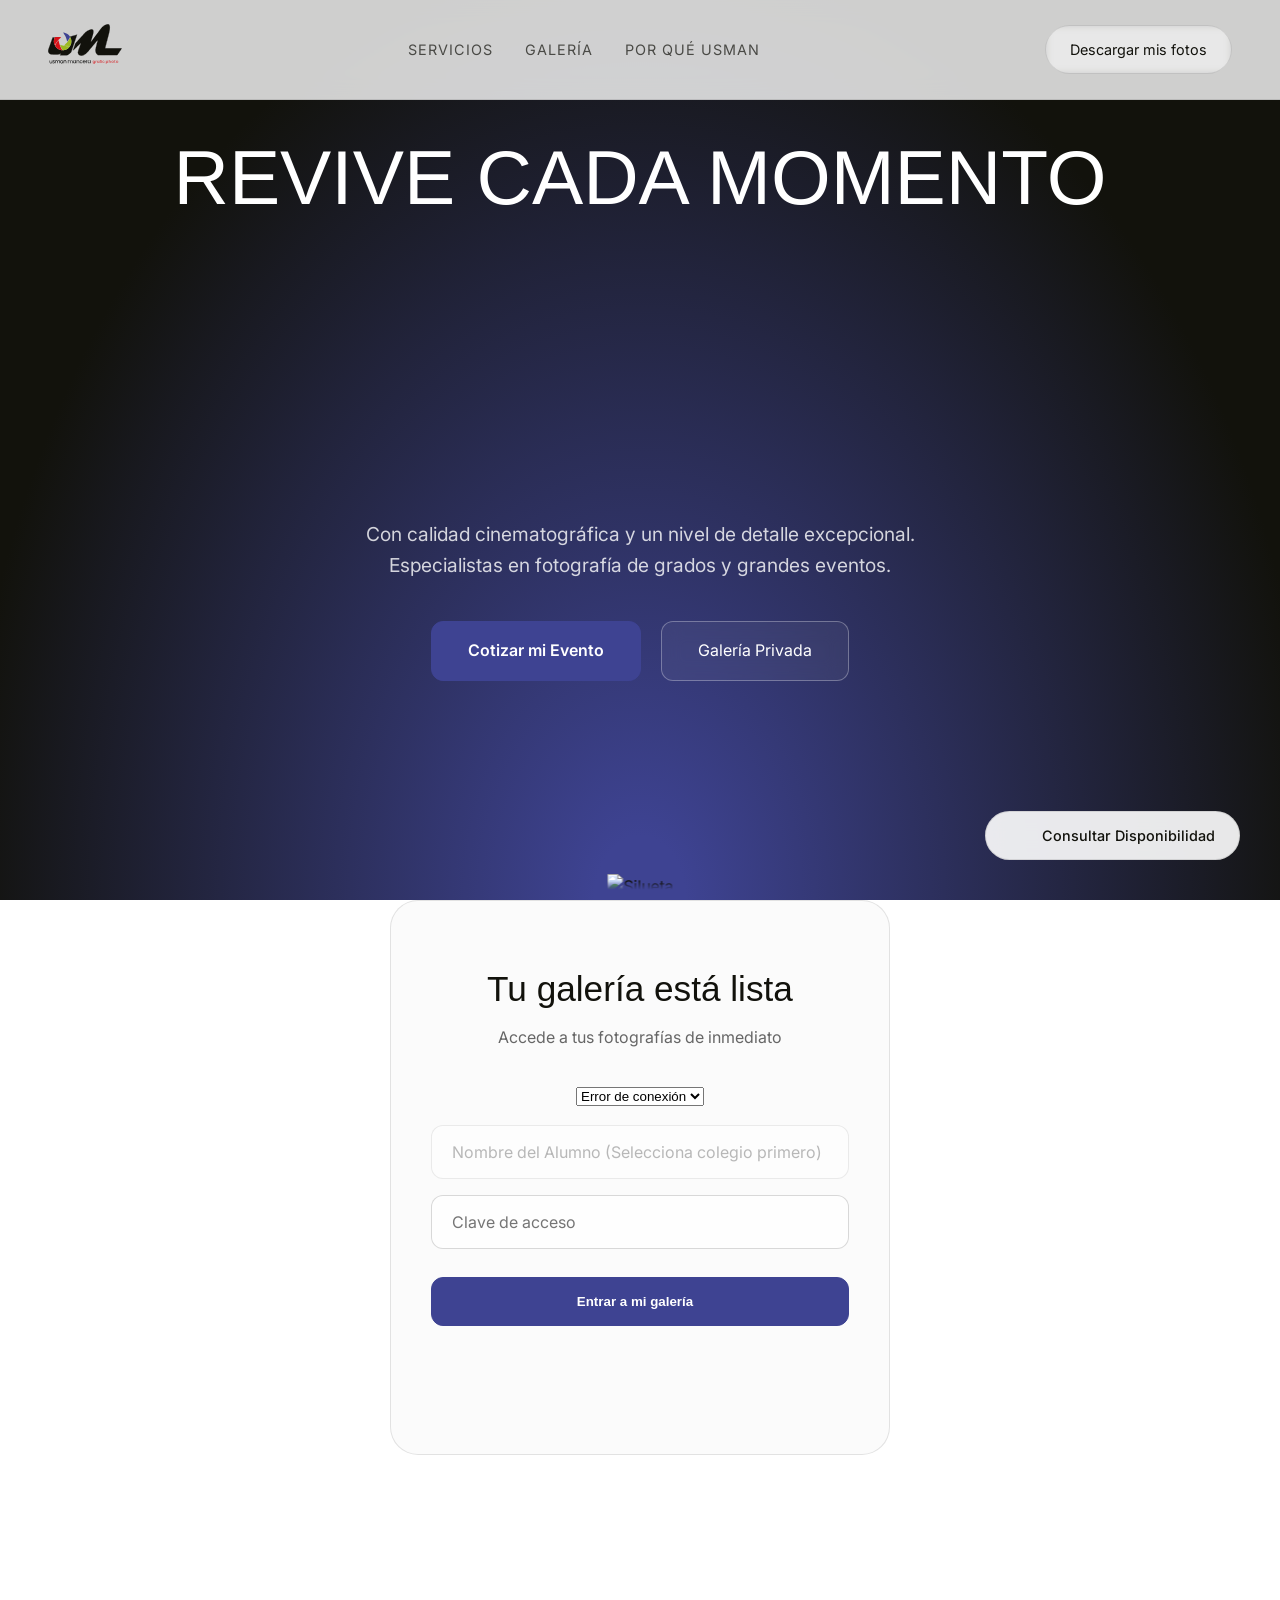
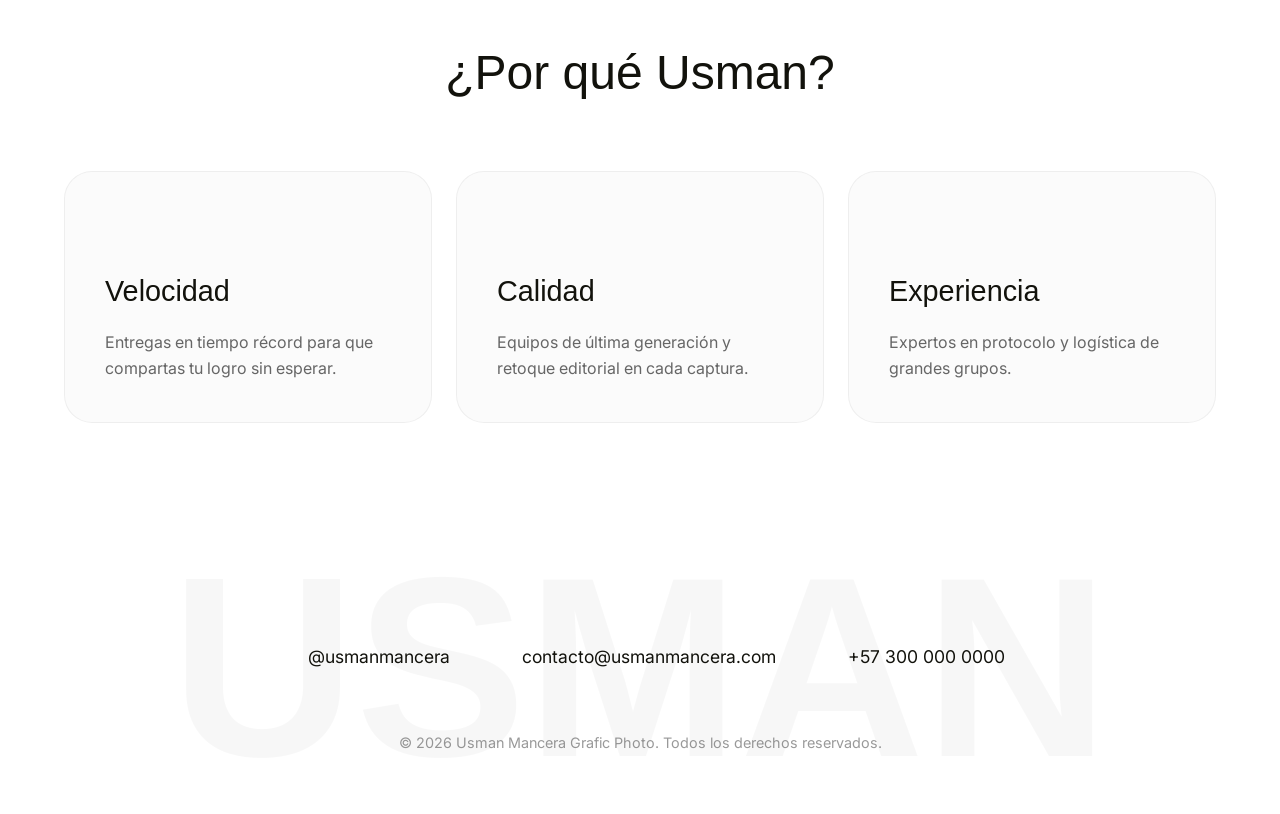
==== index.html @ baa9a3f2 "Cleanup index.html: remove static options and update classes" ====
<!DOCTYPE html>
<html lang="es">

<head>
    <meta charset="UTF-8">
    <meta name="viewport" content="width=device-width, initial-scale=1.0">
    <title>Usman Mancera | Capturamos el Orgullo</title>
    <!-- Google Fonts -->
    <link
        href="https://fonts.googleapis.com/css2?family=Cinzel:wght@400;600;700&family=Inter:wght@300;400;500;600&display=swap"
        rel="stylesheet">
    <!-- Lucide Icons -->
    <script src="https://unpkg.com/lucide@latest"></script>
    <link rel="stylesheet" href="estilo.css">
</head>

<body>

    <header class="header reveal">
        <div class="logo">
            <img src="assets/Recurso 1logousman.svg" alt="Usman Mancera Logo" style="height: 40px;">
        </div>
        <nav class="nav-menu">
            <a href="#servicios">Servicios</a>
            <a href="#galeria">Galería</a>
            <a href="#por-que">Por qué Usman</a>
        </nav>
        <a href="#buscar-galeria" class="btn-pill">Descargar mis fotos</a>
    </header>

    <main>
        <!-- Hero Section -->
        <section class="hero">
            <div class="hero-bg-gradient"></div>

            <h1 class="hero-title">Revive cada momento</h1>

            <div class="hero-parallax">
                <img src="Nueva carpeta/silueta.png" alt="Silueta" class="parallax-img">
            </div>

            <div class="hero-content reveal">
                <p class="hero-subtext">Con calidad cinematográfica y un nivel de detalle
                    excepcional. Especialistas en fotografía de grados y grandes eventos.</p>

                <div class="hero-buttons">
                    <a href="#cotizar" class="btn-solid-gold">Cotizar mi Evento</a>
                    <a href="#buscar-galeria" class="btn-outline-white">Galería Privada</a>
                </div>
            </div>
        </section>

        <!-- Gallery Search Module & Gallery Container -->
        <section class="search-section" id="buscar-galeria">
            
            <!-- Login Bento Box -->
            <div class="bento-box search-module reveal" id="login-container">
                <div class="search-module-bg"></div>
                <div class="search-module-content">
                    <h2>Tu galería está lista</h2>
                    <p>Accede a tus fotografías de inmediato</p>
                    
                    <div class="login-form">
                        <div class="input-wrapper">
                            <select id="colegio" class="form-select">
                                <option value="" disabled selected>Cargando colegios...</option>
                            </select>
                        </div>
                        
                        <div class="input-wrapper">
                            <input list="alumnos-list" id="nombreAlumno" class="login-input" placeholder="Nombre del Alumno (Selecciona colegio primero)" disabled>
                            <datalist id="alumnos-list">
                                <!-- Las opciones se cargarán dinámicamente -->
                            </datalist>
                        </div>
                        
                        <div class="input-wrapper">
                            <input type="password" id="clave" class="login-input" placeholder="Clave de acceso">
                        </div>
                        
                        <button id="btnEntrar" class="btn-solid-gold w-100 mt-3">
                            <span id="btnEntrarText">Entrar a mi galería</span>
                            <i data-lucide="arrow-right"></i>
                        </button>
                    </div>
                    <p id="statusMsg" class="status-message"></p>
                </div>
            </div>

            <!-- Gallery Container (Hidden by default) -->
            <div id="gallery-container" class="gallery-container hidden">
                <div class="gallery-header">
                    <div>
                        <h2 id="gallery-title">Galería de <span id="student-name-display" class="highlight"></span></h2>
                        <p class="gallery-subtitle">Revive tus mejores momentos con estilo editorial.</p>
                    </div>
                    <button id="btnDownloadAll" class="btn-outline-white" style="backdrop-filter: none;">
                        <i data-lucide="download"></i> Descargar Carpeta
                    </button>
                </div>
                
                <div id="masonry-grid" class="masonry-grid">
                    <!-- Las imágenes se insertarán aquí dinámicamente -->
                </div>
            </div>

        </section>

        <!-- Why Usman Section -->
        <section class="why-usman" id="por-que">
            <h2 class="section-title reveal">¿Por qué Usman?</h2>
            <div class="bento-grid">
                <div class="bento-item reveal">
                    <i data-lucide="zap" class="bento-icon"></i>
                    <h3>Velocidad</h3>
                    <p>Entregas en tiempo récord para que compartas tu logro sin esperar.</p>
                </div>
                <div class="bento-item reveal" style="transition-delay: 0.1s;">
                    <i data-lucide="camera" class="bento-icon"></i>
                    <h3>Calidad</h3>
                    <p>Equipos de última generación y retoque editorial en cada captura.</p>
                </div>
                <div class="bento-item reveal" style="transition-delay: 0.2s;">
                    <i data-lucide="users" class="bento-icon"></i>
                    <h3>Experiencia</h3>
                    <p>Expertos en protocolo y logística de grandes grupos.</p>
                </div>
            </div>
        </section>
    </main>

    <!-- Footer -->
    <footer class="footer">
        <div class="footer-bg-text">USMAN</div>
        <div class="footer-content reveal">
            <div class="footer-contact">
                <a href="#"><i data-lucide="instagram"></i> @usmanmancera</a>
                <a href="#"><i data-lucide="mail"></i> contacto@usmanmancera.com</a>
                <a href="#"><i data-lucide="phone"></i> +57 300 000 0000</a>
            </div>
            <div class="footer-copyright">
                &copy; 2026 Usman Mancera Grafic Photo. Todos los derechos reservados.
            </div>
        </div>
    </footer>

    <!-- Floating WhatsApp Button -->
    <a href="#" class="floating-whatsapp" id="btnWhatsApp">
        <i data-lucide="message-circle"></i>
        <span>Consultar Disponibilidad</span>
    </a>

    <script src="script.js"></script>
    <script>
        lucide.createIcons();
    </script>
</body>

</html>
---- estilo.css ----
@font-face {
    font-family: "Mattone";
    src: url("https://framerusercontent.com/assets/36YJn4FMZntM08iTmJYlBzlA8.woff2");
    font-style: normal;
    font-weight: 400;
    font-display: swap;
}

@font-face {
    font-family: "Nouvelle Grotesquerie";
    src: url("https://framerusercontent.com/assets/UKqPFQ9xpaJ98gSJ0kltWcOMho.woff2");
    font-style: normal;
    font-weight: 400;
    font-display: swap;
}

@font-face {
    font-family: "Switzer";
    src: url("https://framerusercontent.com/third-party-assets/fontshare/wf/BLNB4FAQFNK56DWWNF7PMGTCOTZHOEII/ST3WKSSDMBK2MIQQO3MAVYWLF4FTOLFV/6IN5WOLRCYP4G4MOCOHOMXNON6Q7MDAR.woff2");
    font-style: normal;
    font-weight: 400;
    font-display: swap;
}

@font-face {
    font-family: "Switzer";
    src: url("https://framerusercontent.com/third-party-assets/fontshare/wf/OYB4CXKJQXKTNSLJMTDQOIVUL2V5EL7S/WYO2P7DQVV5RNXGMCUO2HL4RJP4VFUAS/6XPIMU23OJVRY676OG5YVJMWEHWICATX.woff2");
    font-style: normal;
    font-weight: 500;
    font-display: swap;
}

@font-face {
    font-family: "Switzer";
    src: url("https://framerusercontent.com/third-party-assets/fontshare/wf/HBNTRIISA5MEXGL5WPYI7CV2HIWTDV3Q/YDPDINVT673XLXNSTMLG4JNCZZMVVNPN/Y7SCNZJOT2MW5ADSGOFLDGH4TNL4JCQY.woff2");
    font-style: normal;
    font-weight: 700;
    font-display: swap;
}

:root {
    --bg-color: #FFFFFF;
    --text-white: #12120c;
    --text-muted: #666666;
    --gold: #3e4392; /* Azul del logo */
    --gold-hover: #2b2f6b;
    --gold-glow: rgba(62, 67, 146, 0.4);
    --accent-red: #d61218; /* Rojo del logo */
    --accent-green: #9cb91f; /* Verde del logo */
    --border-color: rgba(0, 0, 0, 0.1);
    --bento-bg: rgba(250, 250, 250, 0.8);
    --font-heading: 'Mattone', sans-serif;
    --font-hero: 'Nouvelle Grotesquerie', sans-serif;
    --font-body: 'Switzer', 'Inter', sans-serif;
    --radius-bento: 28px;
    --radius-pill: 50px;
    --radius-button: 12px;
}

* {
    margin: 0;
    padding: 0;
    box-sizing: border-box;
    scroll-behavior: smooth;
}

body {
    background-color: var(--bg-color);
    color: var(--text-white);
    font-family: var(--font-body);
    line-height: 1.6;
    overflow-x: hidden;
}

/* Typography */
h1,
h2,
h3,
.logo,
.section-title,
.bento-item h3 {
    font-family: var(--font-heading);
    font-weight: 400;
}

a {
    text-decoration: none;
    color: var(--text-white);
}

/* Header */
.header {
    position: fixed;
    top: 0;
    left: 0;
    width: 100%;
    padding: 24px 48px;
    display: flex;
    justify-content: space-between;
    align-items: center;
    z-index: 1000;
    background: rgba(255, 255, 255, 0.8);
    backdrop-filter: blur(12px);
    border-bottom: 1px solid var(--border-color);
}

.logo {
    font-size: 1.5rem;
    letter-spacing: 2px;
}

.nav-menu {
    display: flex;
    gap: 32px;
}

.nav-menu a {
    font-size: 0.9rem;
    text-transform: uppercase;
    letter-spacing: 1px;
    opacity: 0.7;
    transition: opacity 0.3s;
}

.nav-menu a:hover {
    opacity: 1;
    color: var(--gold);
}

.btn-pill {
    background-color: rgba(0, 0, 0, 0.05);
    border: 1px solid var(--border-color);
    padding: 12px 24px;
    border-radius: var(--radius-pill);
    font-size: 0.9rem;
    transition: all 0.3s ease;
    backdrop-filter: blur(4px);
}

.btn-pill:hover {
    background-color: var(--text-white);
    color: var(--bg-color);
}

/* Hero Section */
.hero {
    min-height: 100vh;
    display: flex;
    align-items: center;
    justify-content: center;
    position: relative;
    padding: 120px 24px 0;
}

.hero-bg-gradient {
    position: absolute;
    top: 0;
    left: 0;
    width: 100%;
    height: 100%;
    background: radial-gradient(at bottom, #3e4392 5%, #12120c 75%);
    z-index: -4;
}

.hero-parallax {
    position: absolute;
    bottom: 0;
    left: 50%;
    transform: translate(-50%);
    z-index: -2;
    -webkit-mask: linear-gradient(#000 27%, #0000 60%);
    mask: linear-gradient(#000 27%, #0000 60%);
    pointer-events: none;
    will-change: transform;
}

.parallax-img {
    width: auto;
    max-width: 100%;
    height: auto;
    max-height: 70vh;
    object-fit: cover;
}

.hero-content {
    text-align: center;
    max-width: 900px;
    z-index: 10;
    margin-top: 20vh;
    /* Make room for the absolute title */
}

.hero-title {
    font-family: var(--font-hero);
    font-size: clamp(3rem, 6vw, 6rem);
    line-height: 1.1;
    margin-bottom: 24px;
    text-transform: uppercase;
    position: fixed;
    top: 15vh;
    left: 0;
    width: 100%;
    text-align: center;
    z-index: -3;
    will-change: opacity;
    color: #FFFFFF;
}

.highlight {
    color: var(--gold);
}

.hero-subtext {
    font-size: 1.2rem;
    color: rgba(255, 255, 255, 0.8);
    max-width: 600px;
    margin: 0 auto 40px;
}

.hero-buttons {
    display: flex;
    gap: 20px;
    justify-content: center;
}

.btn-solid-gold {
    background-color: var(--gold);
    color: #FFFFFF;
    padding: 16px 36px;
    border-radius: var(--radius-button);
    font-weight: 600;
    transition: all 0.3s ease;
    border: 1px solid var(--gold);
}

.btn-solid-gold:hover {
    background-color: transparent;
    color: var(--gold);
    box-shadow: 0 0 20px var(--gold-glow);
}

.hero .btn-solid-gold:hover {
    background-color: #FFFFFF;
    color: var(--gold);
    box-shadow: 0 0 20px rgba(255, 255, 255, 0.4);
}

.btn-outline-white {
    background-color: rgba(0, 0, 0, 0.02);
    color: var(--text-white);
    padding: 16px 36px;
    border-radius: var(--radius-button);
    border: 1px solid rgba(0, 0, 0, 0.2);
    backdrop-filter: blur(10px);
    transition: all 0.3s ease;
}

.hero .btn-outline-white {
    background-color: rgba(255, 255, 255, 0.05);
    color: #FFFFFF;
    border: 1px solid rgba(255, 255, 255, 0.3);
}

.hero .btn-outline-white:hover {
    background-color: #FFFFFF;
    color: #000000;
}

.btn-outline-white:hover {
    background-color: var(--text-white);
    color: var(--bg-color);
}

/* Gallery Search Module & Login */
.search-section {
    padding: 80px 24px;
    display: flex;
    flex-direction: column;
    align-items: center;
    margin-top: -80px;
    z-index: 20;
    position: relative;
    width: 100%;
}

.search-module {
    background: var(--bento-bg);
    border: 1px solid var(--border-color);
    border-radius: var(--radius-bento);
    width: 100%;
    max-width: 500px;
    padding: 60px 40px;
    position: relative;
    overflow: hidden;
    backdrop-filter: blur(20px);
    transition: opacity 0.5s ease, transform 0.5s ease;
}

.search-module-bg {
    position: absolute;
    top: 0; left: 0; width: 100%; height: 100%;
    background-image: url('https://images.unsplash.com/photo-1627556704290-2b1f5853ff78?q=80&w=1000&auto=format&fit=crop');
    background-size: cover;
    background-position: center;
    opacity: 0.15;
    z-index: 0;
}

.search-module-content {
    position: relative;
    z-index: 1;
    text-align: center;
}

.search-module h2 {
    font-size: 2.2rem;
    margin-bottom: 8px;
}

.search-module p {
    color: var(--text-muted);
    margin-bottom: 32px;
}

.login-form {
    display: flex;
    flex-direction: column;
    gap: 16px;
    width: 100%;
}

.input-wrapper {
    width: 100%;
}

.login-input {
    width: 100%;
    background: rgba(255, 255, 255, 0.8);
    border: 1px solid rgba(0, 0, 0, 0.15);
    color: var(--text-white);
    padding: 16px 20px;
    border-radius: var(--radius-button);
    font-size: 1rem;
    outline: none;
    transition: border-color 0.3s;
    font-family: var(--font-body);
}

.login-input:focus {
    border-color: var(--gold);
}

.login-input:disabled {
    opacity: 0.5;
    cursor: not-allowed;
}

.login-input option {
    background: #FFF;
    color: #111;
}

.w-100 {
    width: 100%;
    display: flex;
    justify-content: center;
    align-items: center;
    gap: 10px;
}

.mt-3 {
    margin-top: 12px;
}

.status-message {
    margin-top: 16px !important;
    font-size: 0.9rem;
    height: 20px;
    color: #ff4d4d !important;
}

.hidden {
    display: none !important;
}

/* Pixieset Style Masonry Gallery */
.gallery-container {
    width: 100%;
    max-width: 1400px;
    margin: 0 auto;
    padding: 20px 0;
    animation: fadeIn 0.8s ease;
}

.gallery-header {
    display: flex;
    flex-wrap: wrap;
    gap: 20px;
    justify-content: space-between;
    align-items: flex-end;
    margin-bottom: 40px;
    padding-bottom: 20px;
    border-bottom: 1px solid var(--border-color);
}

#gallery-title {
    font-size: clamp(2rem, 4vw, 3rem);
    margin-bottom: 8px;
    text-align: left;
}

.gallery-subtitle {
    color: var(--text-muted);
    text-align: left;
    margin-bottom: 0;
}

.masonry-grid {
    column-count: 1;
    column-gap: 24px;
}

@media (min-width: 600px) {
    .masonry-grid { column-count: 2; }
}

@media (min-width: 1024px) {
    .masonry-grid { column-count: 3; }
}

.masonry-item {
    break-inside: avoid;
    margin-bottom: 24px;
    border-radius: 8px;
    overflow: hidden;
    position: relative;
    cursor: pointer;
    background: #111;
}

.masonry-item img {
    width: 100%;
    display: block;
    transition: transform 0.5s ease, opacity 0.5s ease;
}

.masonry-item:hover img {
    transform: scale(1.03);
    opacity: 0.9;
}

.masonry-overlay {
    position: absolute;
    top: 0; left: 0; right: 0; bottom: 0;
    background: rgba(0,0,0,0.2);
    display: flex;
    justify-content: center;
    align-items: center;
    opacity: 0;
    transition: opacity 0.3s ease;
}

.masonry-item:hover .masonry-overlay {
    opacity: 1;
}

.masonry-overlay i {
    color: white;
    background: rgba(255,255,255,0.2);
    padding: 12px;
    border-radius: 50%;
    backdrop-filter: blur(4px);
    transform: scale(0.8);
    transition: transform 0.3s ease;
}

.masonry-item:hover .masonry-overlay i {
    transform: scale(1);
}

@keyframes fadeIn {
    from { opacity: 0; transform: translateY(20px); }
    to { opacity: 1; transform: translateY(0); }
}

/* Why Usman Section */
.why-usman {
    padding: 100px 24px;
    max-width: 1200px;
    margin: 0 auto;
}

.section-title {
    font-size: 3rem;
    text-align: center;
    margin-bottom: 60px;
}

.bento-grid {
    display: grid;
    grid-template-columns: repeat(auto-fit, minmax(300px, 1fr));
    gap: 24px;
}

.bento-item {
    background: var(--bento-bg);
    border: 1px solid rgba(0, 0, 0, 0.05);
    border-radius: var(--radius-bento);
    padding: 40px;
    transition: transform 0.4s cubic-bezier(0.175, 0.885, 0.32, 1.275);
    display: flex;
    flex-direction: column;
    align-items: flex-start;
}

.bento-item:hover {
    transform: scale(1.03);
    border-color: rgba(0, 0, 0, 0.15);
}

.bento-icon {
    color: var(--gold);
    width: 32px;
    height: 32px;
    margin-bottom: 24px;
}

.bento-item h3 {
    font-size: 1.8rem;
    margin-bottom: 16px;
}

.bento-item p {
    color: var(--text-muted);
    font-size: 1rem;
    line-height: 1.6;
}

/* Footer */
.footer {
    position: relative;
    padding: 120px 24px 60px;
    overflow: hidden;
    text-align: center;
}

.footer-bg-text {
    position: absolute;
    top: 50%;
    left: 50%;
    transform: translate(-50%, -50%);
    font-size: 20vw;
    font-family: var(--font-heading);
    font-weight: 700;
    color: rgba(0, 0, 0, 0.03);
    z-index: 0;
    pointer-events: none;
    white-space: nowrap;
}

.footer-content {
    position: relative;
    z-index: 1;
}

.footer-contact {
    display: flex;
    justify-content: center;
    gap: 40px;
    margin-bottom: 60px;
    flex-wrap: wrap;
}

.footer-contact a {
    display: flex;
    align-items: center;
    gap: 12px;
    font-size: 1.1rem;
    transition: color 0.3s;
}

.footer-contact a:hover {
    color: var(--gold);
}

.footer-contact i {
    width: 20px;
    height: 20px;
}

.footer-copyright {
    color: rgba(0, 0, 0, 0.4);
    font-size: 0.9rem;
}

/* Floating WhatsApp Button */
.floating-whatsapp {
    position: fixed;
    bottom: 40px;
    right: 40px;
    background: rgba(255, 255, 255, 0.9);
    border: 1px solid var(--border-color);
    backdrop-filter: blur(10px);
    padding: 12px 24px;
    border-radius: var(--radius-pill);
    display: flex;
    align-items: center;
    gap: 12px;
    z-index: 1000;
    transition: all 0.3s ease;
}

.floating-whatsapp:hover {
    border-color: var(--gold);
    box-shadow: 0 0 20px var(--gold-glow);
}

.floating-whatsapp i {
    color: #25D366;
    /* WhatsApp brand color or could be gold */
    width: 20px;
    height: 20px;
}

.floating-whatsapp span {
    font-weight: 500;
    font-size: 0.9rem;
}

/* Scroll Reveal Animations */
.reveal {
    opacity: 0;
    transform: translateY(30px);
    transition: all 0.8s ease-out;
}

.reveal.active {
    opacity: 1;
    transform: translateY(0);
}

/* Responsive */
@media (max-width: 768px) {
    .header {
        padding: 20px;
    }

    .nav-menu {
        display: none;
    }

    .hero-title {
        font-size: 2.5rem;
    }

    .hero-buttons {
        flex-direction: column;
    }

    .footer-contact {
        flex-direction: column;
        gap: 20px;
    }

    .floating-whatsapp {
        bottom: 20px;
        right: 20px;
    }

    .floating-whatsapp span {
        display: none;
    }

    .floating-whatsapp {
        padding: 16px;
        border-radius: 50%;
    }
}

@keyframes spin {
    0% {
        transform: rotate(0deg);
    }

    100% {
        transform: rotate(360deg);
    }
}

.spin {
    animation: spin 1s linear infinite;
}
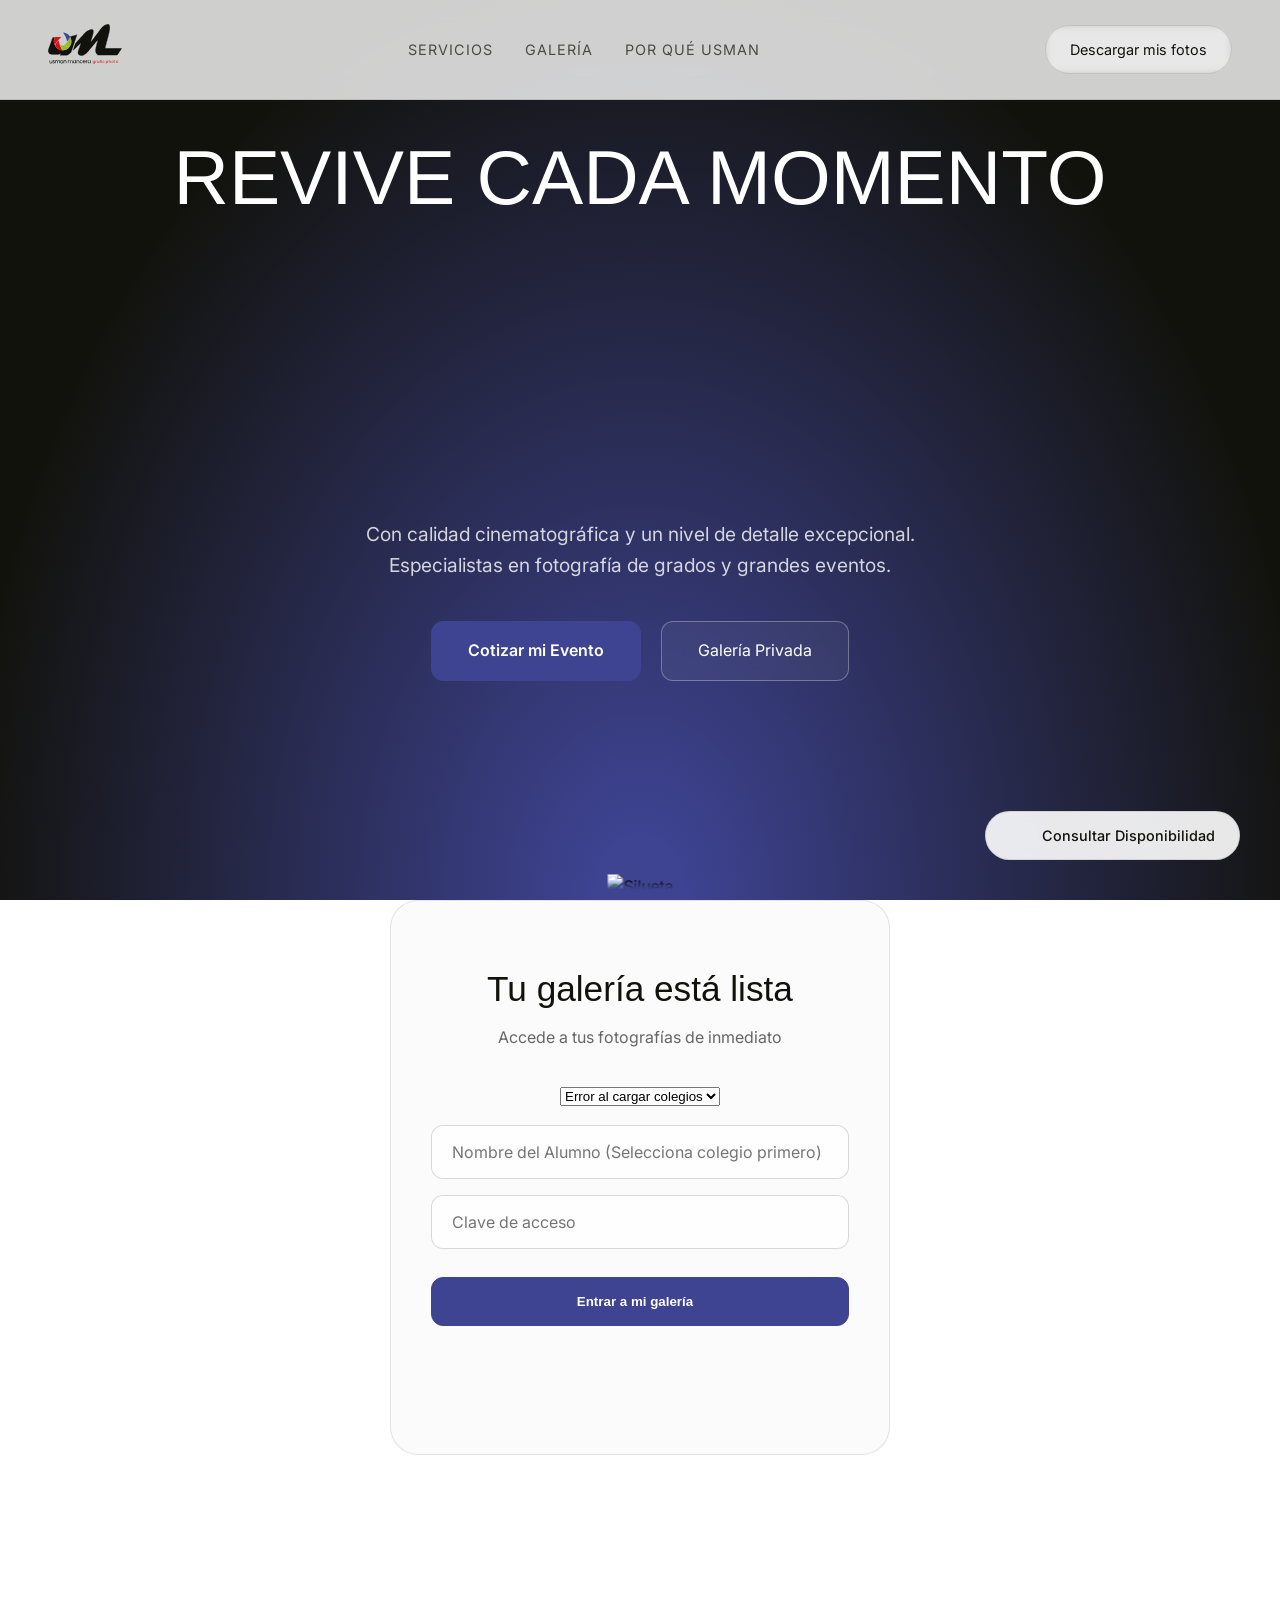
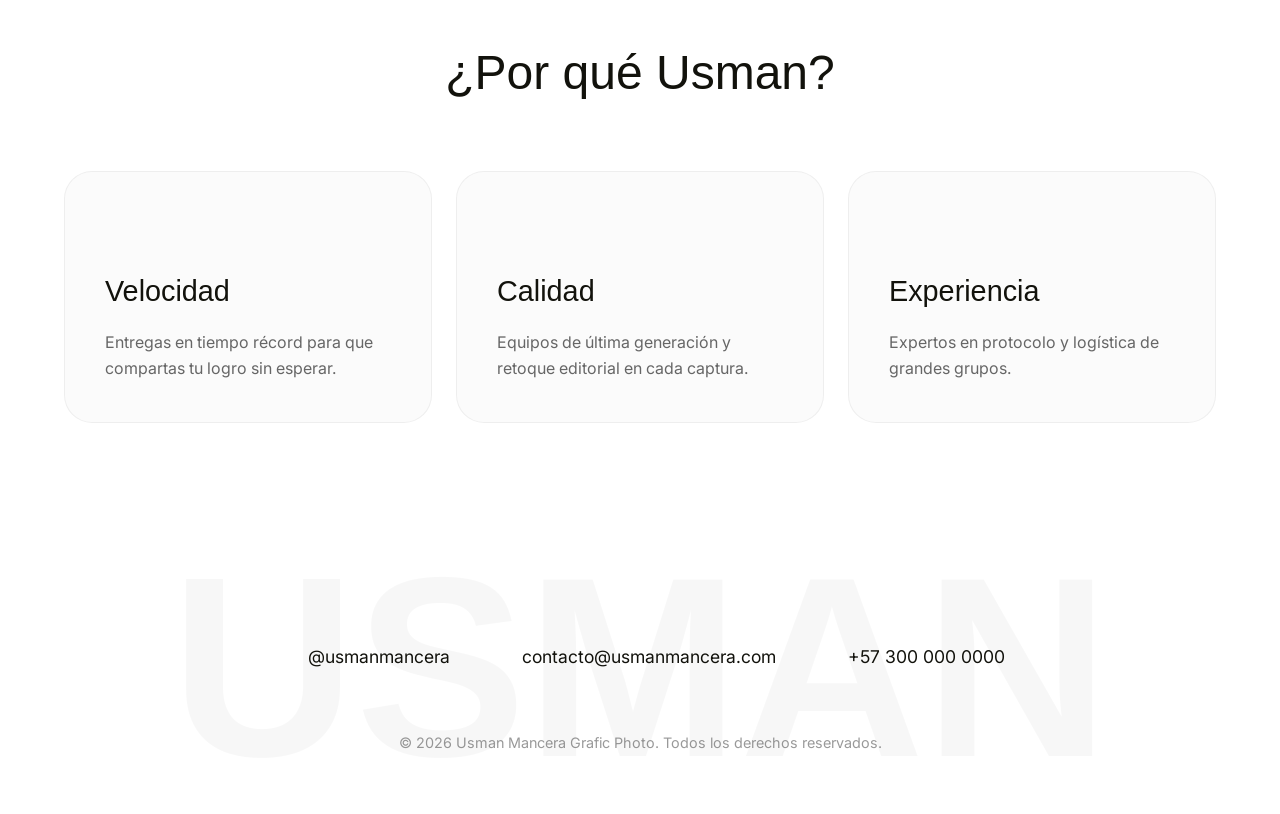
==== commit 25e3bbc0: "Update login logic and sync UI IDs with corrected script.js" ====
--- a/index.html
+++ b/index.html
@@ -54,7 +54,7 @@
         <section class="search-section" id="buscar-galeria">
             
             <!-- Login Bento Box -->
-            <div class="bento-box search-module reveal" id="login-container">
+            <div class="bento-box search-module reveal" id="login-section">
                 <div class="search-module-bg"></div>
                 <div class="search-module-content">
                     <h2>Tu galería está lista</h2>
@@ -68,7 +68,7 @@
                         </div>
                         
                         <div class="input-wrapper">
-                            <input list="alumnos-list" id="nombreAlumno" class="login-input" placeholder="Nombre del Alumno (Selecciona colegio primero)" disabled>
+                            <input list="alumnos-list" id="nombre" class="login-input" placeholder="Nombre del Alumno (Selecciona colegio primero)">
                             <datalist id="alumnos-list">
                                 <!-- Las opciones se cargarán dinámicamente -->
                             </datalist>
@@ -78,7 +78,7 @@
                             <input type="password" id="clave" class="login-input" placeholder="Clave de acceso">
                         </div>
                         
-                        <button id="btnEntrar" class="btn-solid-gold w-100 mt-3">
+                        <button id="btnEntrar" class="btn-solid-gold w-100 mt-3" onclick="login()">
                             <span id="btnEntrarText">Entrar a mi galería</span>
                             <i data-lucide="arrow-right"></i>
                         </button>
@@ -88,10 +88,10 @@
             </div>
 
             <!-- Gallery Container (Hidden by default) -->
-            <div id="gallery-container" class="gallery-container hidden">
+            <div id="galeria-section" class="gallery-container hidden">
                 <div class="gallery-header">
                     <div>
-                        <h2 id="gallery-title">Galería de <span id="student-name-display" class="highlight"></span></h2>
+                        <h2 id="gallery-title">Galería de <span id="nombre-usuario" class="highlight"></span></h2>
                         <p class="gallery-subtitle">Revive tus mejores momentos con estilo editorial.</p>
                     </div>
                     <button id="btnDownloadAll" class="btn-outline-white" style="backdrop-filter: none;">
@@ -99,7 +99,7 @@
                     </button>
                 </div>
                 
-                <div id="masonry-grid" class="masonry-grid">
+                <div id="galeria" class="masonry-grid">
                     <!-- Las imágenes se insertarán aquí dinámicamente -->
                 </div>
             </div>
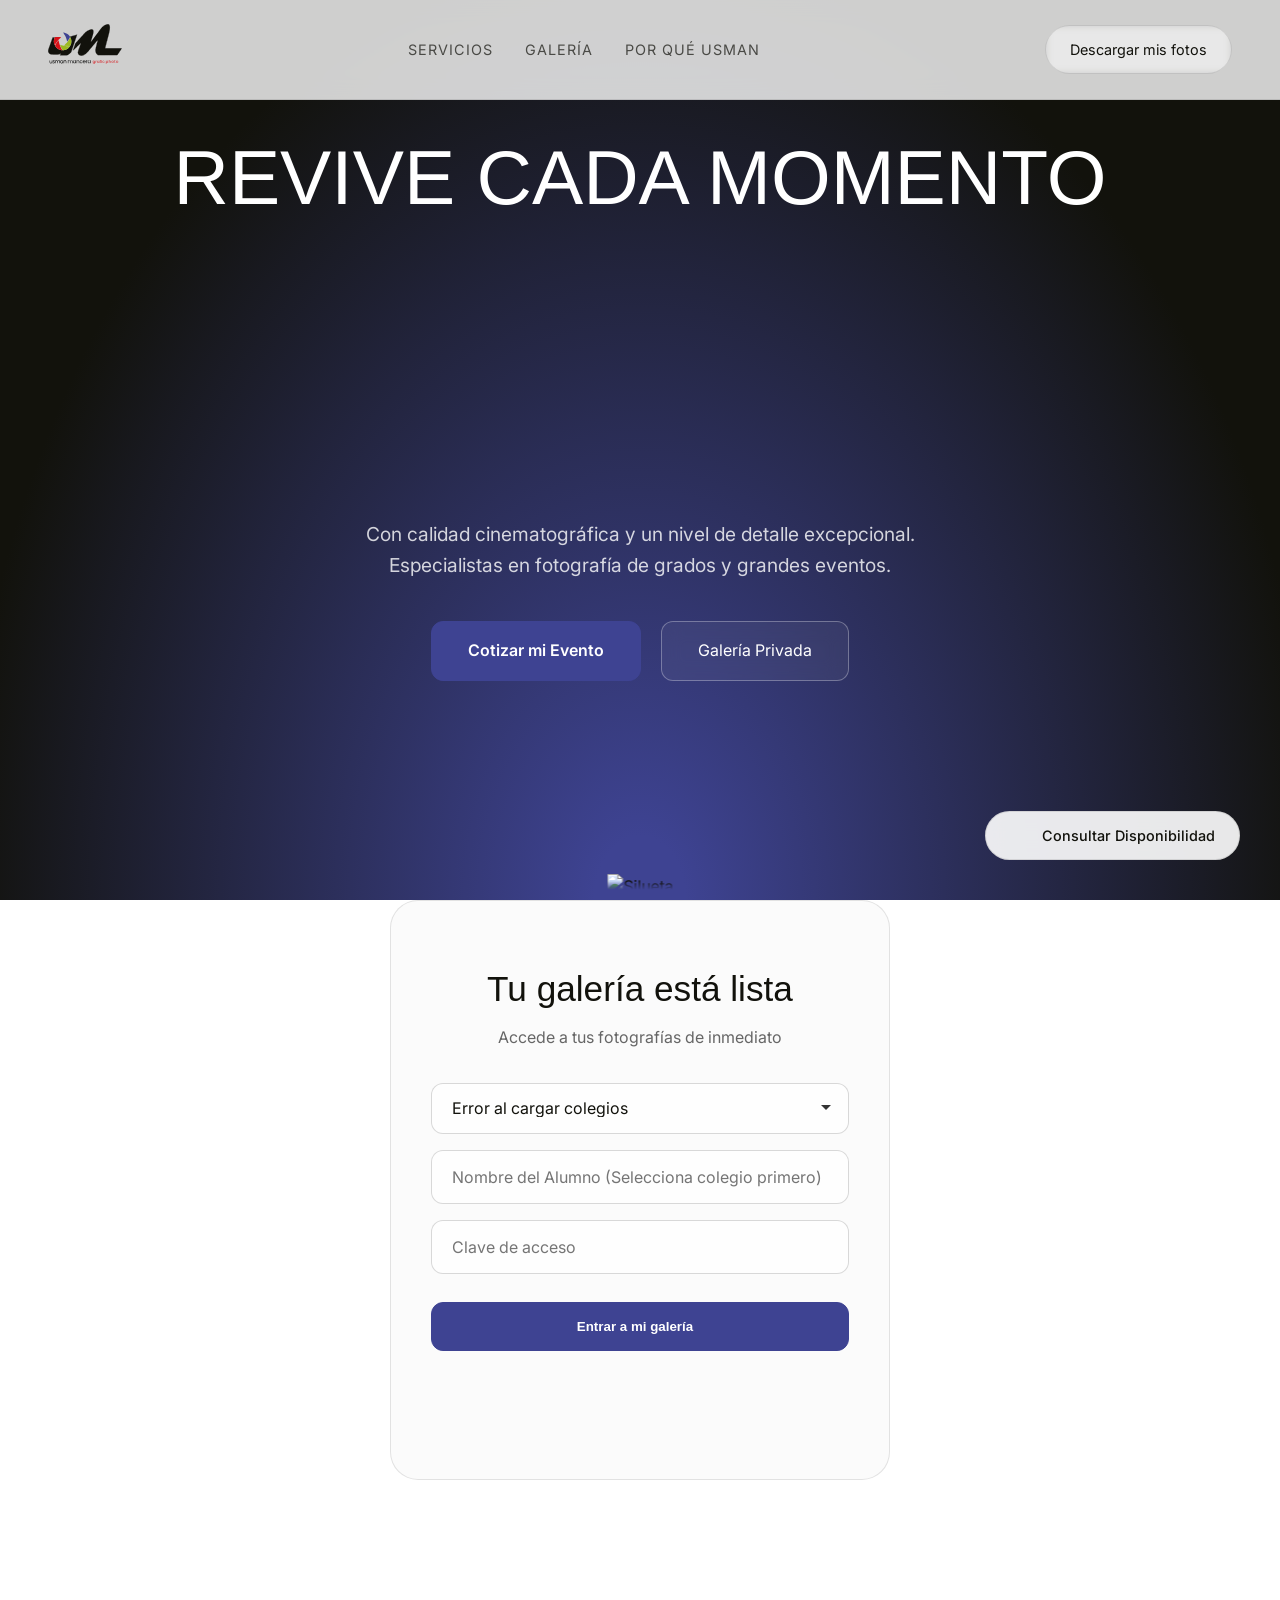
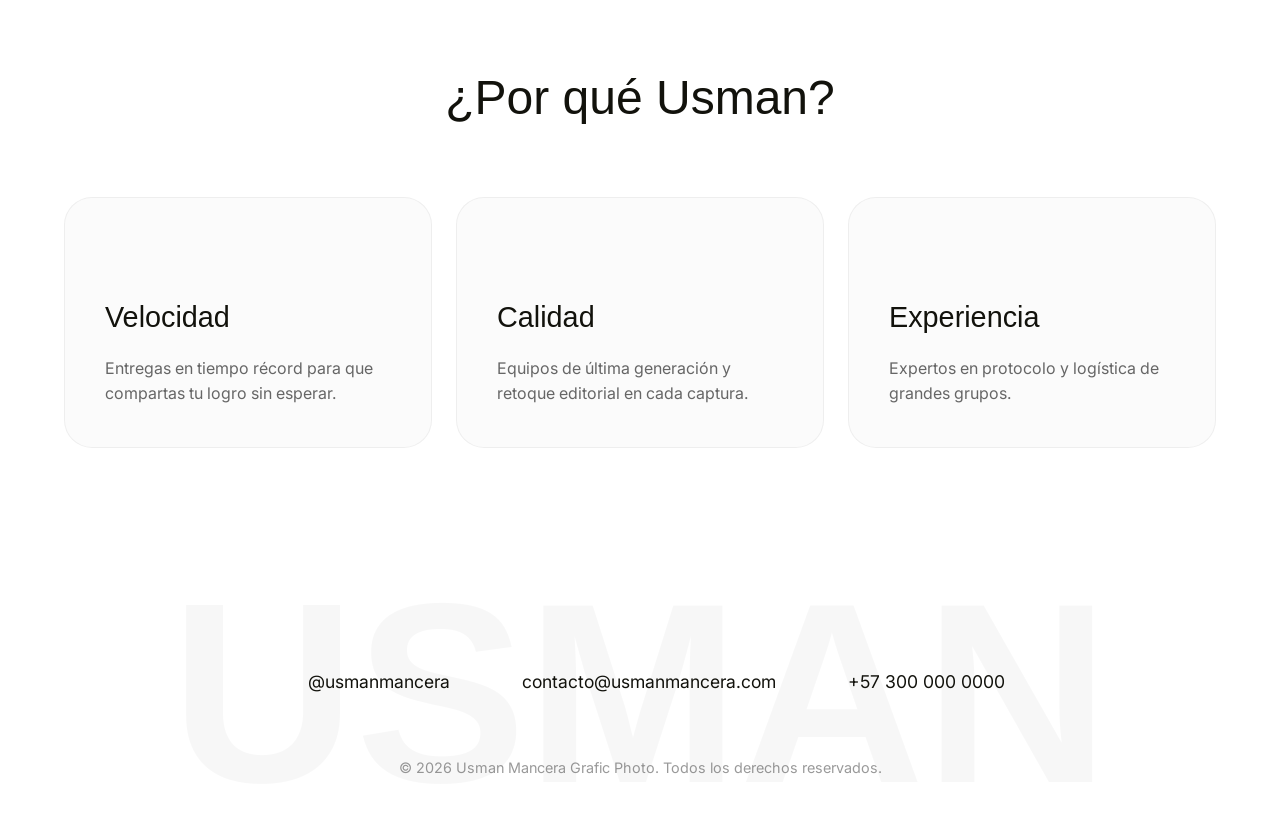
==== commit 27fabe15: "Boton descarga con colores de marca y eliminado overlay de fotos" ====
--- a/index.html
+++ b/index.html
@@ -102,6 +102,14 @@
                 <div id="galeria" class="masonry-grid">
                     <!-- Las imágenes se insertarán aquí dinámicamente -->
                 </div>
+
+                <!-- Botón de descarga inferior -->
+                <div class="gallery-footer">
+                    <button id="btnDownloadBottom" class="btn-download-gallery">
+                        <i data-lucide="download"></i>
+                        <span>Descargar todas mis fotos</span>
+                    </button>
+                </div>
             </div>
 
         </section>
--- a/estilo.css
+++ b/estilo.css
@@ -355,6 +355,35 @@
     cursor: not-allowed;
 }
 
+.form-select {
+    width: 100%;
+    background: rgba(255, 255, 255, 0.8);
+    border: 1px solid rgba(0, 0, 0, 0.15);
+    color: var(--text-white);
+    padding: 16px 20px;
+    border-radius: var(--radius-button);
+    font-size: 1rem;
+    outline: none;
+    transition: border-color 0.3s;
+    font-family: var(--font-body);
+    cursor: pointer;
+    appearance: none;
+    -webkit-appearance: none;
+    background-image: url("data:image/svg+xml,%3Csvg xmlns='http://www.w3.org/2000/svg' width='12' height='12' viewBox='0 0 12 12'%3E%3Cpath fill='%23333' d='M6 8L1 3h10z'/%3E%3C/svg%3E");
+    background-repeat: no-repeat;
+    background-position: right 16px center;
+}
+
+.form-select:focus {
+    border-color: var(--gold);
+}
+
+.form-select option {
+    background: #FFF;
+    color: #111;
+    padding: 8px;
+}
+
 .login-input option {
     background: #FFF;
     color: #111;
@@ -481,6 +510,100 @@
 @keyframes fadeIn {
     from { opacity: 0; transform: translateY(20px); }
     to { opacity: 1; transform: translateY(0); }
+}
+
+/* Gallery Footer & Download Button */
+.gallery-footer {
+    display: flex;
+    justify-content: center;
+    padding: 60px 0 40px;
+}
+
+.btn-download-gallery {
+    display: flex;
+    align-items: center;
+    gap: 12px;
+    background-color: #D81E2E;
+    color: #FFFFFF;
+    border: none;
+    padding: 18px 48px;
+    border-radius: 12px;
+    font-size: 1.1rem;
+    font-weight: 600;
+    font-family: var(--font-body);
+    cursor: pointer;
+    text-transform: uppercase;
+    letter-spacing: 1px;
+    transition: all 0.4s cubic-bezier(0.175, 0.885, 0.32, 1.275);
+    box-shadow: 0 4px 15px rgba(216, 30, 46, 0.3);
+}
+
+.btn-download-gallery:hover {
+    background-color: #9BC416;
+    transform: translateY(-3px) scale(1.02);
+    box-shadow: 0 8px 25px rgba(155, 196, 22, 0.4);
+}
+
+.btn-download-gallery:active {
+    transform: translateY(0) scale(0.98);
+}
+
+.btn-download-gallery i {
+    width: 22px;
+    height: 22px;
+}
+
+/* Loading Skeleton */
+.loading-skeleton {
+    display: grid;
+    grid-template-columns: repeat(3, 1fr);
+    gap: 24px;
+    width: 100%;
+}
+
+@media (max-width: 1024px) {
+    .loading-skeleton { grid-template-columns: repeat(2, 1fr); }
+}
+
+@media (max-width: 600px) {
+    .loading-skeleton { grid-template-columns: 1fr; }
+}
+
+.skeleton-card {
+    background: linear-gradient(110deg, #f0f0f0 8%, #e0e0e0 18%, #f0f0f0 33%);
+    background-size: 200% 100%;
+    animation: shimmer 1.5s linear infinite;
+    border-radius: 8px;
+    height: 220px;
+}
+
+.skeleton-card.tall {
+    height: 320px;
+}
+
+@keyframes shimmer {
+    0% { background-position: 200% 0; }
+    100% { background-position: -200% 0; }
+}
+
+.loading-text {
+    text-align: center;
+    color: var(--text-muted);
+    font-size: 1rem;
+    margin-top: 32px;
+    font-family: var(--font-body);
+}
+
+.dots::after {
+    content: '';
+    animation: loadDots 1.5s steps(4, end) infinite;
+}
+
+@keyframes loadDots {
+    0% { content: ''; }
+    25% { content: '.'; }
+    50% { content: '..'; }
+    75% { content: '...'; }
 }
 
 /* Why Usman Section */
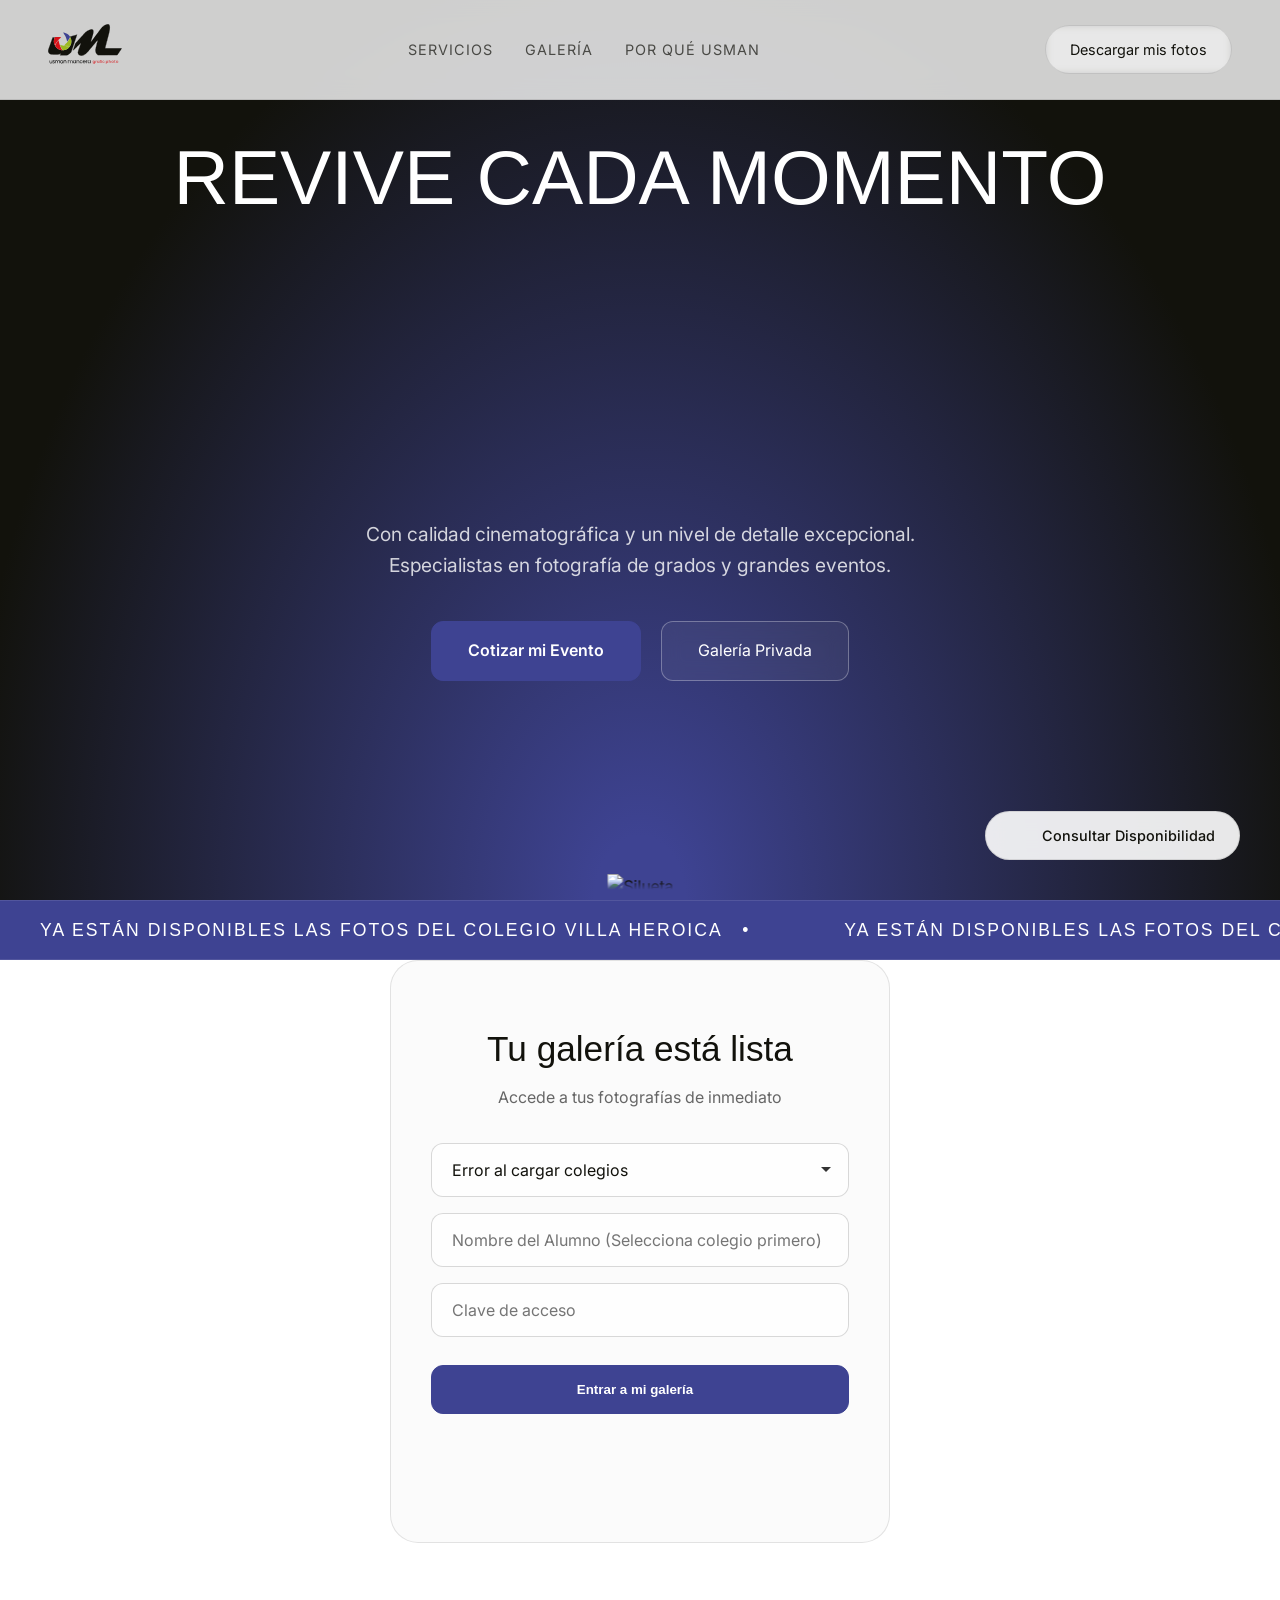
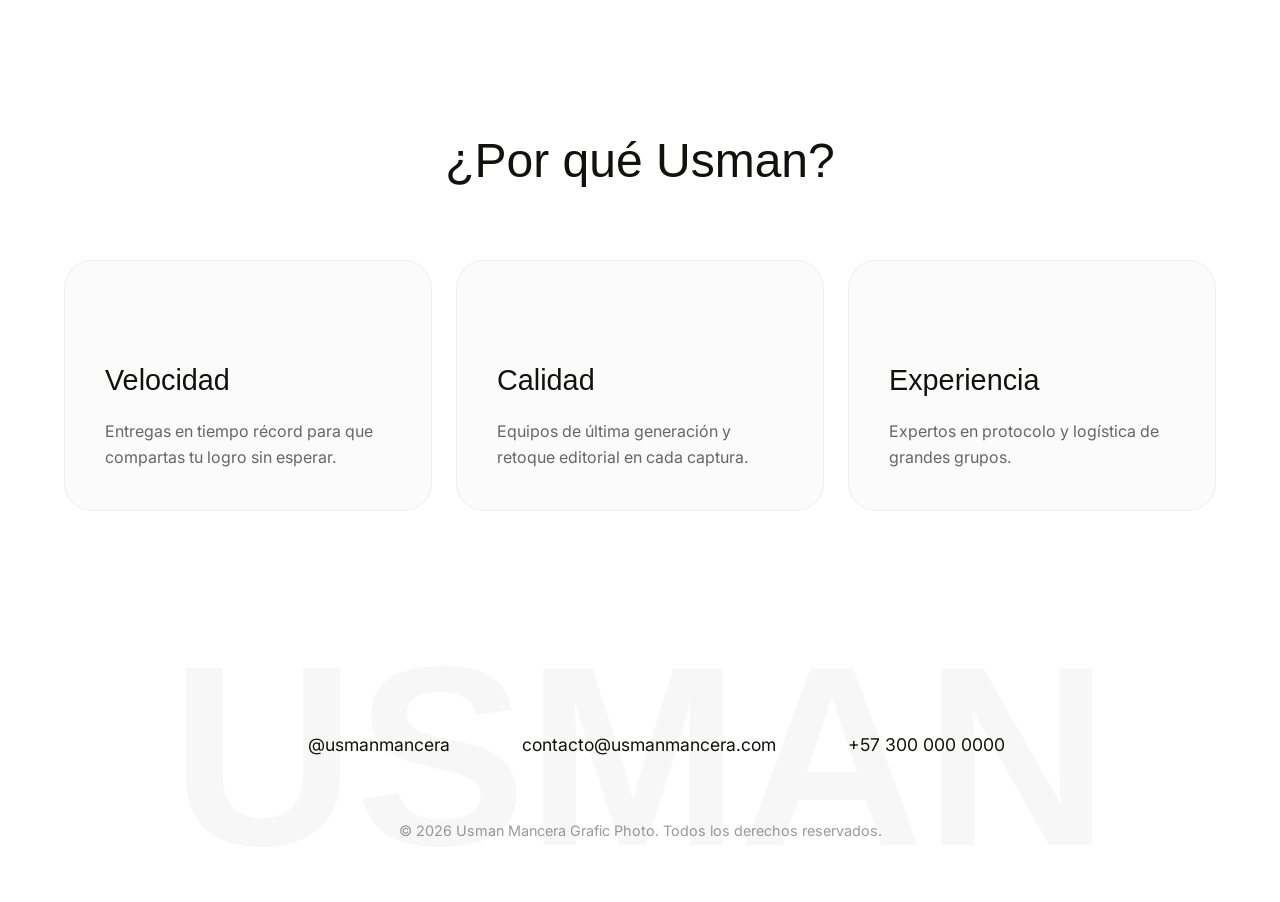
==== commit f71eeef9: "Add infinite ticker section after hero" ====
--- a/index.html
+++ b/index.html
@@ -49,6 +49,23 @@
                 </div>
             </div>
         </section>
+
+        <!-- Infinite Ticker Section -->
+        <div class="ticker-wrapper">
+            <div class="ticker">
+                <div class="ticker-item">YA ESTÁN DISPONIBLES LAS FOTOS DEL COLEGIO VILLA HEROICA &nbsp; • &nbsp;</div>
+                <div class="ticker-item">YA ESTÁN DISPONIBLES LAS FOTOS DEL COLEGIO VILLA HEROICA &nbsp; • &nbsp;</div>
+                <div class="ticker-item">YA ESTÁN DISPONIBLES LAS FOTOS DEL COLEGIO VILLA HEROICA &nbsp; • &nbsp;</div>
+                <div class="ticker-item">YA ESTÁN DISPONIBLES LAS FOTOS DEL COLEGIO VILLA HEROICA &nbsp; • &nbsp;</div>
+                <div class="ticker-item">YA ESTÁN DISPONIBLES LAS FOTOS DEL COLEGIO VILLA HEROICA &nbsp; • &nbsp;</div>
+                <div class="ticker-item">YA ESTÁN DISPONIBLES LAS FOTOS DEL COLEGIO VILLA HEROICA &nbsp; • &nbsp;</div>
+                <div class="ticker-item">YA ESTÁN DISPONIBLES LAS FOTOS DEL COLEGIO VILLA HEROICA &nbsp; • &nbsp;</div>
+                <div class="ticker-item">YA ESTÁN DISPONIBLES LAS FOTOS DEL COLEGIO VILLA HEROICA &nbsp; • &nbsp;</div>
+            </div>
+        </div>
+
+
+
 
         <!-- Gallery Search Module & Gallery Container -->
         <section class="search-section" id="buscar-galeria">
--- a/estilo.css
+++ b/estilo.css
@@ -800,6 +800,49 @@
     }
 }
 
+/* Infinite Ticker Styles */
+.ticker-wrapper {
+    width: 100%;
+    overflow: hidden;
+    background: var(--gold);
+    border-top: 1px solid rgba(255, 255, 255, 0.1);
+    border-bottom: 1px solid rgba(255, 255, 255, 0.1);
+    padding: 15px 0;
+    position: relative;
+    z-index: 10;
+}
+
+.ticker {
+    display: flex;
+    white-space: nowrap;
+    width: fit-content;
+    animation: ticker-scroll 30s linear infinite;
+}
+
+.ticker-item {
+    font-family: var(--font-heading);
+    font-size: 1.1rem;
+    color: #FFFFFF;
+    padding: 0 40px;
+    text-transform: uppercase;
+    letter-spacing: 2px;
+    display: inline-block;
+}
+
+@keyframes ticker-scroll {
+    0% {
+        transform: translateX(0);
+    }
+    100% {
+        transform: translateX(-50%);
+    }
+}
+
+.ticker:hover {
+    animation-play-state: paused;
+}
+
+
 @keyframes spin {
     0% {
         transform: rotate(0deg);
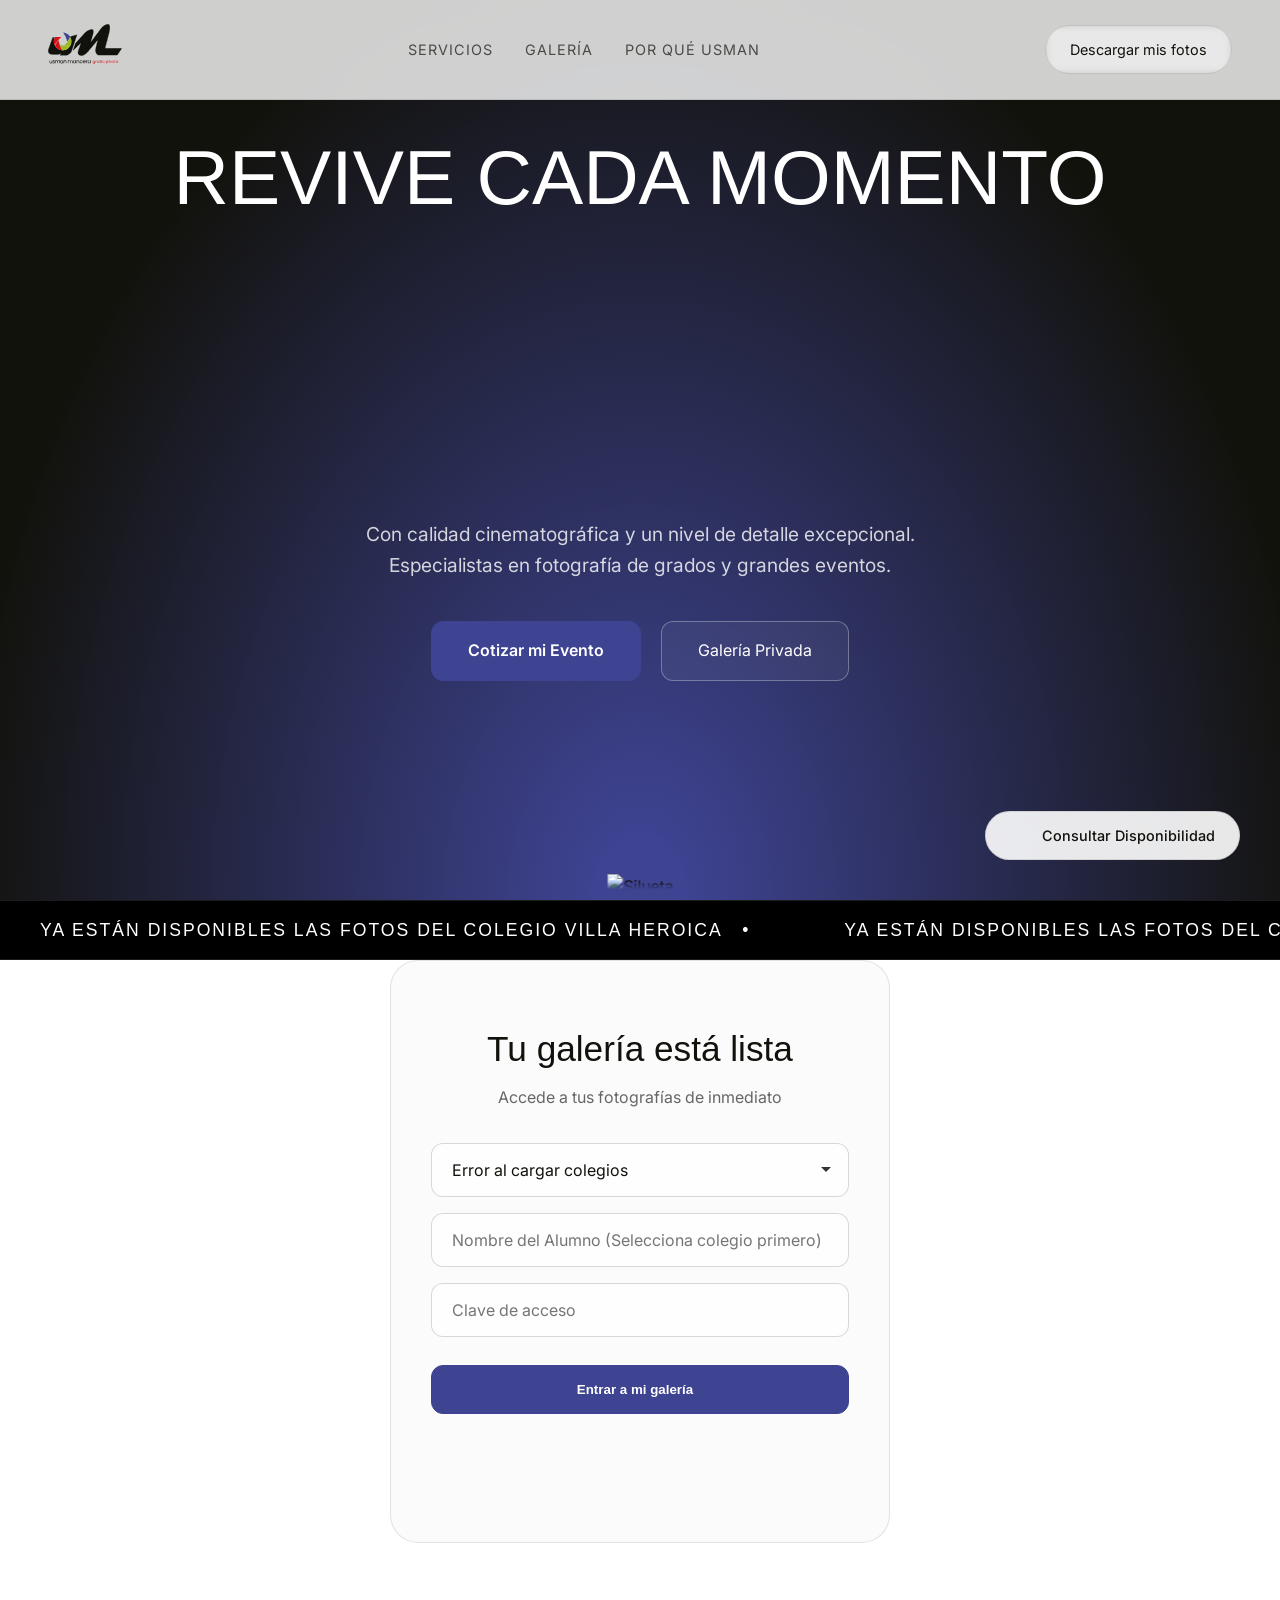
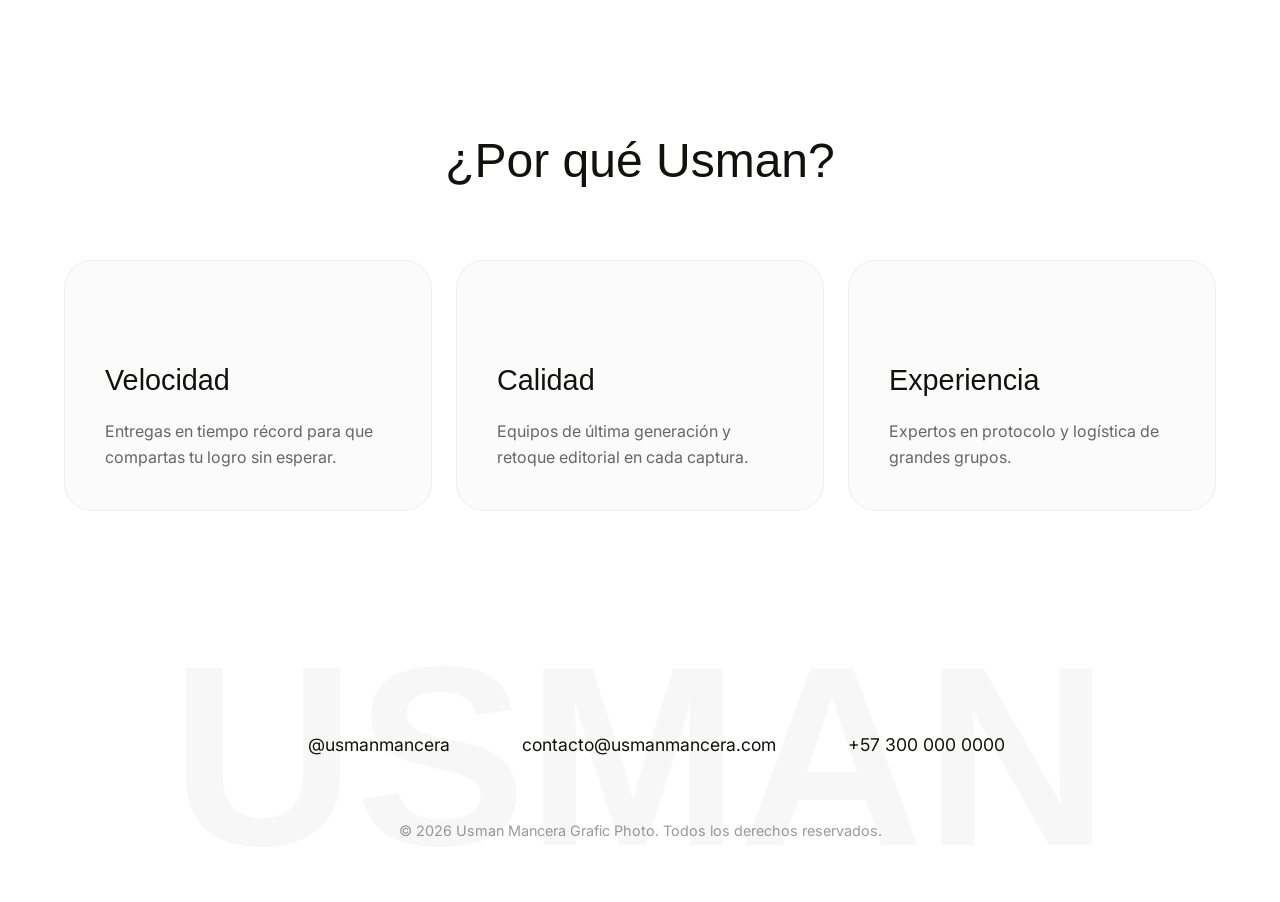
==== commit 287d3005: "Implement Pixieset-style gallery hero" ====
--- a/index.html
+++ b/index.html
@@ -106,7 +106,27 @@
 
             <!-- Gallery Container (Hidden by default) -->
             <div id="galeria-section" class="gallery-container hidden">
-                <div class="gallery-header">
+                
+                <!-- Pixieset Style Hero -->
+                <div id="hero-pixieset" class="hero-pixieset-container">
+                    <div class="pixieset-hero-content reveal">
+                        <h1 id="hero-nombre">Nombre del Alumno</h1>
+                        <p class="pixieset-hero-subtext">Tu historia capturada por Usman Mancera</p>
+                        <div class="pixieset-hero-buttons">
+                            <a href="#galeria" class="btn-scroll">
+                                <i data-lucide="chevron-down"></i> Ver Galería
+                            </a>
+                            <a id="btn-descarga-zip" href="#" class="btn-zip">
+                                <i data-lucide="download"></i> Descargar Todo (.ZIP)
+                            </a>
+                        </div>
+                    </div>
+                    <div id="hero-bg" class="pixieset-hero-background"></div>
+                    <div class="pixieset-hero-overlay"></div>
+                </div>
+
+                <div class="gallery-header reveal">
+
                     <div>
                         <h2 id="gallery-title">Galería de <span id="nombre-usuario" class="highlight"></span></h2>
                         <p class="gallery-subtitle">Revive tus mejores momentos con estilo editorial.</p>
--- a/estilo.css
+++ b/estilo.css
@@ -417,8 +417,117 @@
     width: 100%;
     max-width: 1400px;
     margin: 0 auto;
-    padding: 20px 0;
+    padding: 0;
     animation: fadeIn 0.8s ease;
+}
+
+/* Pixieset Style Hero */
+.hero-pixieset-container {
+    position: relative;
+    width: 100vw;
+    height: 90vh;
+    margin-left: calc(-50vw + 50%);
+    margin-right: calc(-50vw + 50%);
+    display: flex;
+    align-items: center;
+    justify-content: center;
+    overflow: hidden;
+    margin-bottom: 60px;
+    background-color: #000;
+}
+
+.pixieset-hero-background {
+    position: absolute;
+    top: 0;
+    left: 0;
+    width: 100%;
+    height: 100%;
+    background-size: cover;
+    background-position: center;
+    background-image: url('https://images.unsplash.com/photo-1511285560929-80b456fea0bc?q=80&w=2000&auto=format&fit=crop'); /* Placeholder */
+    transition: transform 1.2s cubic-bezier(0.16, 1, 0.3, 1);
+    z-index: 1;
+}
+
+.hero-pixieset-container:hover .pixieset-hero-background {
+    transform: scale(1.05);
+}
+
+.pixieset-hero-overlay {
+    position: absolute;
+    top: 0;
+    left: 0;
+    width: 100%;
+    height: 100%;
+    background: linear-gradient(to bottom, rgba(0,0,0,0.2), rgba(0,0,0,0.7));
+    z-index: 2;
+}
+
+.pixieset-hero-content {
+    position: relative;
+    z-index: 3;
+    text-align: center;
+    color: #FFFFFF;
+    max-width: 800px;
+    padding: 0 24px;
+}
+
+.pixieset-hero-content h1 {
+    font-family: var(--font-hero);
+    font-size: clamp(3rem, 8vw, 7rem);
+    margin-bottom: 16px;
+    text-transform: uppercase;
+    letter-spacing: -2px;
+}
+
+.pixieset-hero-subtext {
+    font-size: 1.2rem;
+    font-family: var(--font-body);
+    font-weight: 300;
+    letter-spacing: 4px;
+    text-transform: uppercase;
+    opacity: 0.9;
+    margin-bottom: 40px;
+}
+
+.pixieset-hero-buttons {
+    display: flex;
+    gap: 20px;
+    justify-content: center;
+    flex-wrap: wrap;
+}
+
+.btn-scroll, .btn-zip {
+    padding: 16px 32px;
+    border-radius: var(--radius-pill);
+    font-family: var(--font-body);
+    font-weight: 500;
+    text-transform: uppercase;
+    letter-spacing: 1px;
+    font-size: 0.9rem;
+    transition: all 0.3s ease;
+    display: flex;
+    align-items: center;
+    gap: 10px;
+    border: 1px solid rgba(255, 255, 255, 0.4);
+    backdrop-filter: blur(10px);
+    color: #FFFFFF;
+}
+
+.btn-scroll {
+    background: rgba(255, 255, 255, 0.1);
+}
+
+.btn-zip {
+    background: var(--gold);
+    border-color: var(--gold);
+}
+
+.btn-scroll:hover, .btn-zip:hover {
+    background: #FFFFFF;
+    color: #000000;
+    transform: translateY(-2px);
+    box-shadow: 0 10px 30px rgba(0,0,0,0.3);
 }
 
 .gallery-header {
@@ -428,9 +537,10 @@
     justify-content: space-between;
     align-items: flex-end;
     margin-bottom: 40px;
-    padding-bottom: 20px;
+    padding: 0 24px 20px;
     border-bottom: 1px solid var(--border-color);
 }
+
 
 #gallery-title {
     font-size: clamp(2rem, 4vw, 3rem);
@@ -804,13 +914,14 @@
 .ticker-wrapper {
     width: 100%;
     overflow: hidden;
-    background: var(--gold);
+    background: #000000;
     border-top: 1px solid rgba(255, 255, 255, 0.1);
     border-bottom: 1px solid rgba(255, 255, 255, 0.1);
     padding: 15px 0;
     position: relative;
     z-index: 10;
 }
+
 
 .ticker {
     display: flex;
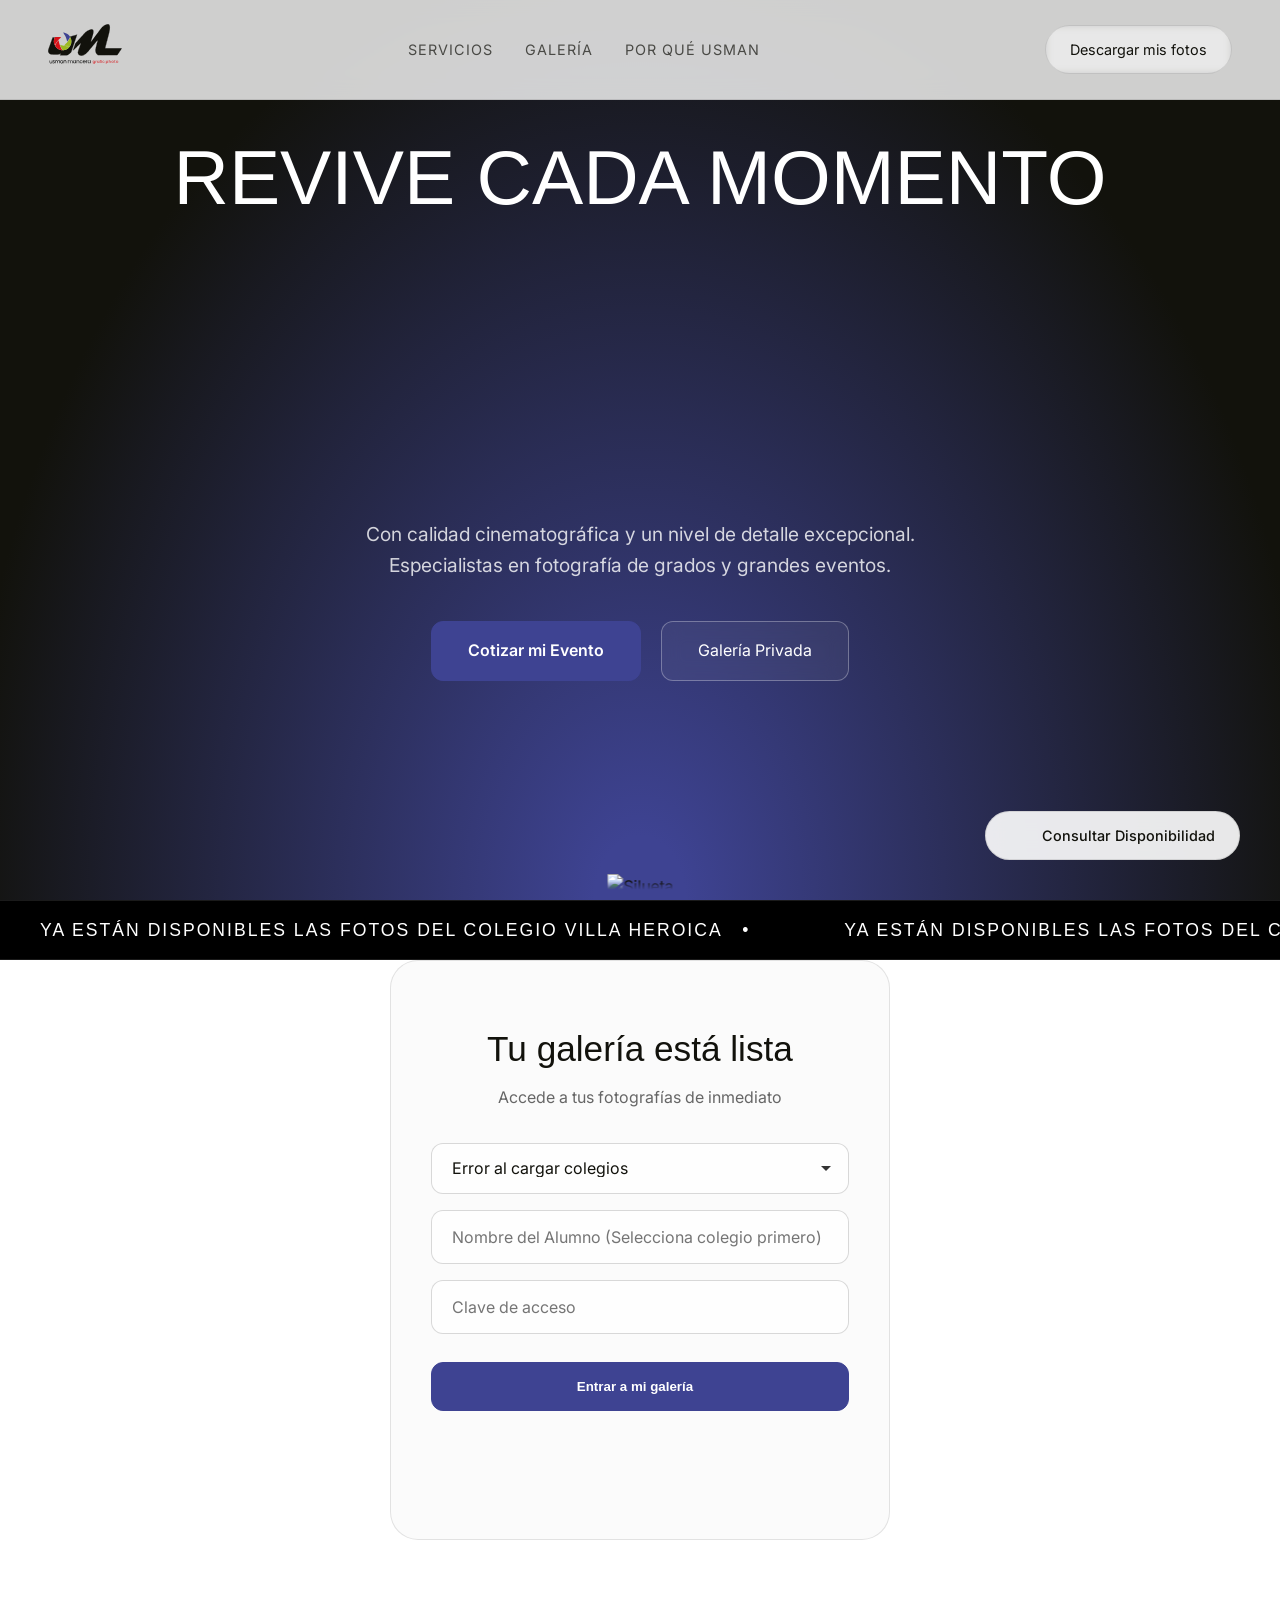
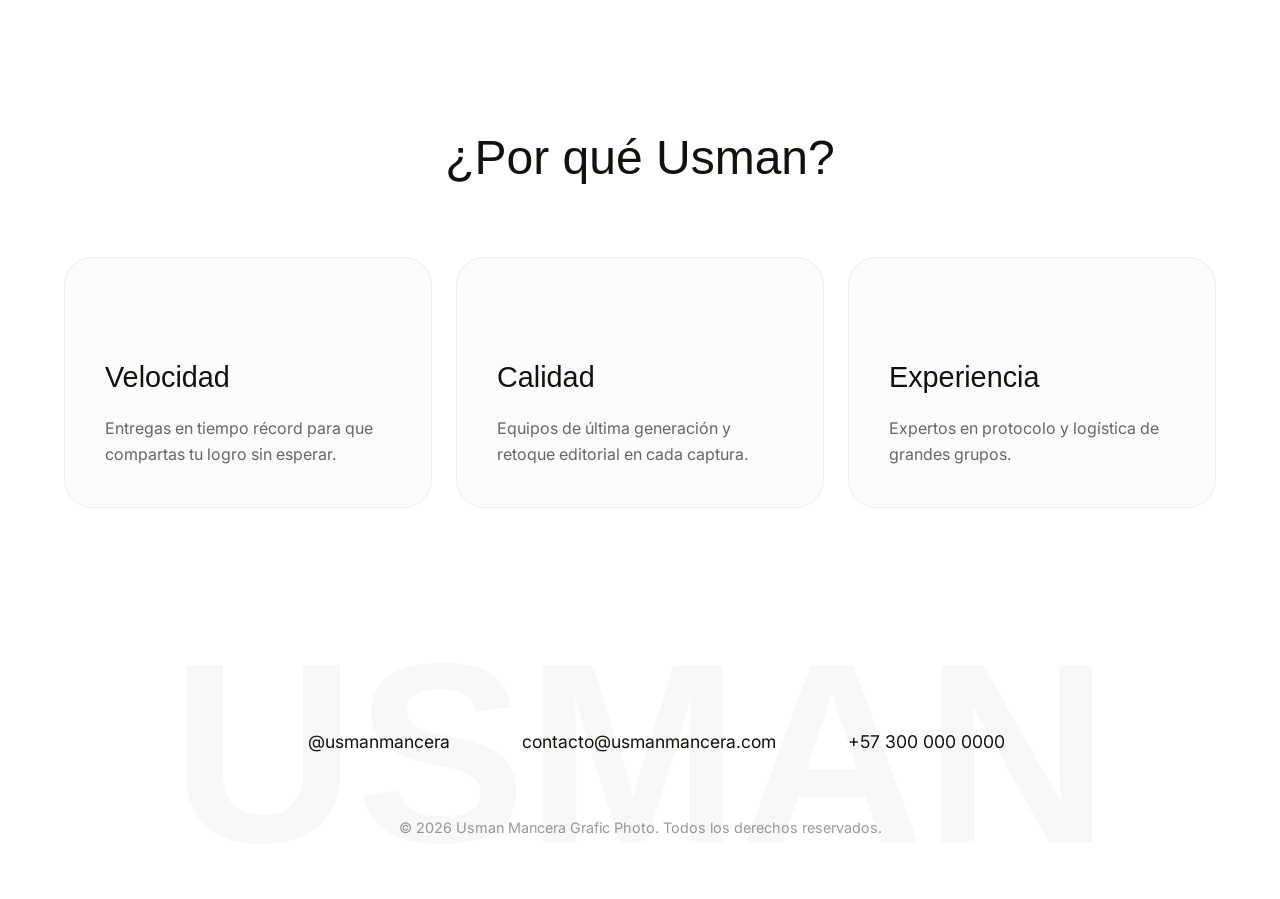
==== commit 9f9a6c91: "Login en index redirige a Galeria.html, eliminar galeria inline del index" ====
--- a/index.html
+++ b/index.html
@@ -104,51 +104,6 @@
                 </div>
             </div>
 
-            <!-- Gallery Container (Hidden by default) -->
-            <div id="galeria-section" class="gallery-container hidden">
-                
-                <!-- Pixieset Style Hero -->
-                <div id="hero-pixieset" class="hero-pixieset-container">
-                    <div class="pixieset-hero-content reveal">
-                        <h1 id="hero-nombre">Nombre del Alumno</h1>
-                        <p class="pixieset-hero-subtext">Tu historia capturada por Usman Mancera</p>
-                        <div class="pixieset-hero-buttons">
-                            <a href="#galeria" class="btn-scroll">
-                                <i data-lucide="chevron-down"></i> Ver Galería
-                            </a>
-                            <a id="btn-descarga-zip" href="#" class="btn-zip">
-                                <i data-lucide="download"></i> Descargar Todo (.ZIP)
-                            </a>
-                        </div>
-                    </div>
-                    <div id="hero-bg" class="pixieset-hero-background"></div>
-                    <div class="pixieset-hero-overlay"></div>
-                </div>
-
-                <div class="gallery-header reveal">
-
-                    <div>
-                        <h2 id="gallery-title">Galería de <span id="nombre-usuario" class="highlight"></span></h2>
-                        <p class="gallery-subtitle">Revive tus mejores momentos con estilo editorial.</p>
-                    </div>
-                    <button id="btnDownloadAll" class="btn-outline-white" style="backdrop-filter: none;">
-                        <i data-lucide="download"></i> Descargar Carpeta
-                    </button>
-                </div>
-                
-                <div id="galeria" class="masonry-grid">
-                    <!-- Las imágenes se insertarán aquí dinámicamente -->
-                </div>
-
-                <!-- Botón de descarga inferior -->
-                <div class="gallery-footer">
-                    <button id="btnDownloadBottom" class="btn-download-gallery">
-                        <i data-lucide="download"></i>
-                        <span>Descargar todas mis fotos</span>
-                    </button>
-                </div>
-            </div>
-
         </section>
 
         <!-- Why Usman Section -->
--- a/estilo.css
+++ b/estilo.css
@@ -417,117 +417,8 @@
     width: 100%;
     max-width: 1400px;
     margin: 0 auto;
-    padding: 0;
+    padding: 20px 0;
     animation: fadeIn 0.8s ease;
-}
-
-/* Pixieset Style Hero */
-.hero-pixieset-container {
-    position: relative;
-    width: 100vw;
-    height: 90vh;
-    margin-left: calc(-50vw + 50%);
-    margin-right: calc(-50vw + 50%);
-    display: flex;
-    align-items: center;
-    justify-content: center;
-    overflow: hidden;
-    margin-bottom: 60px;
-    background-color: #000;
-}
-
-.pixieset-hero-background {
-    position: absolute;
-    top: 0;
-    left: 0;
-    width: 100%;
-    height: 100%;
-    background-size: cover;
-    background-position: center;
-    background-image: url('https://images.unsplash.com/photo-1511285560929-80b456fea0bc?q=80&w=2000&auto=format&fit=crop'); /* Placeholder */
-    transition: transform 1.2s cubic-bezier(0.16, 1, 0.3, 1);
-    z-index: 1;
-}
-
-.hero-pixieset-container:hover .pixieset-hero-background {
-    transform: scale(1.05);
-}
-
-.pixieset-hero-overlay {
-    position: absolute;
-    top: 0;
-    left: 0;
-    width: 100%;
-    height: 100%;
-    background: linear-gradient(to bottom, rgba(0,0,0,0.2), rgba(0,0,0,0.7));
-    z-index: 2;
-}
-
-.pixieset-hero-content {
-    position: relative;
-    z-index: 3;
-    text-align: center;
-    color: #FFFFFF;
-    max-width: 800px;
-    padding: 0 24px;
-}
-
-.pixieset-hero-content h1 {
-    font-family: var(--font-hero);
-    font-size: clamp(3rem, 8vw, 7rem);
-    margin-bottom: 16px;
-    text-transform: uppercase;
-    letter-spacing: -2px;
-}
-
-.pixieset-hero-subtext {
-    font-size: 1.2rem;
-    font-family: var(--font-body);
-    font-weight: 300;
-    letter-spacing: 4px;
-    text-transform: uppercase;
-    opacity: 0.9;
-    margin-bottom: 40px;
-}
-
-.pixieset-hero-buttons {
-    display: flex;
-    gap: 20px;
-    justify-content: center;
-    flex-wrap: wrap;
-}
-
-.btn-scroll, .btn-zip {
-    padding: 16px 32px;
-    border-radius: var(--radius-pill);
-    font-family: var(--font-body);
-    font-weight: 500;
-    text-transform: uppercase;
-    letter-spacing: 1px;
-    font-size: 0.9rem;
-    transition: all 0.3s ease;
-    display: flex;
-    align-items: center;
-    gap: 10px;
-    border: 1px solid rgba(255, 255, 255, 0.4);
-    backdrop-filter: blur(10px);
-    color: #FFFFFF;
-}
-
-.btn-scroll {
-    background: rgba(255, 255, 255, 0.1);
-}
-
-.btn-zip {
-    background: var(--gold);
-    border-color: var(--gold);
-}
-
-.btn-scroll:hover, .btn-zip:hover {
-    background: #FFFFFF;
-    color: #000000;
-    transform: translateY(-2px);
-    box-shadow: 0 10px 30px rgba(0,0,0,0.3);
 }
 
 .gallery-header {
@@ -537,10 +428,9 @@
     justify-content: space-between;
     align-items: flex-end;
     margin-bottom: 40px;
-    padding: 0 24px 20px;
+    padding-bottom: 20px;
     border-bottom: 1px solid var(--border-color);
 }
-
 
 #gallery-title {
     font-size: clamp(2rem, 4vw, 3rem);
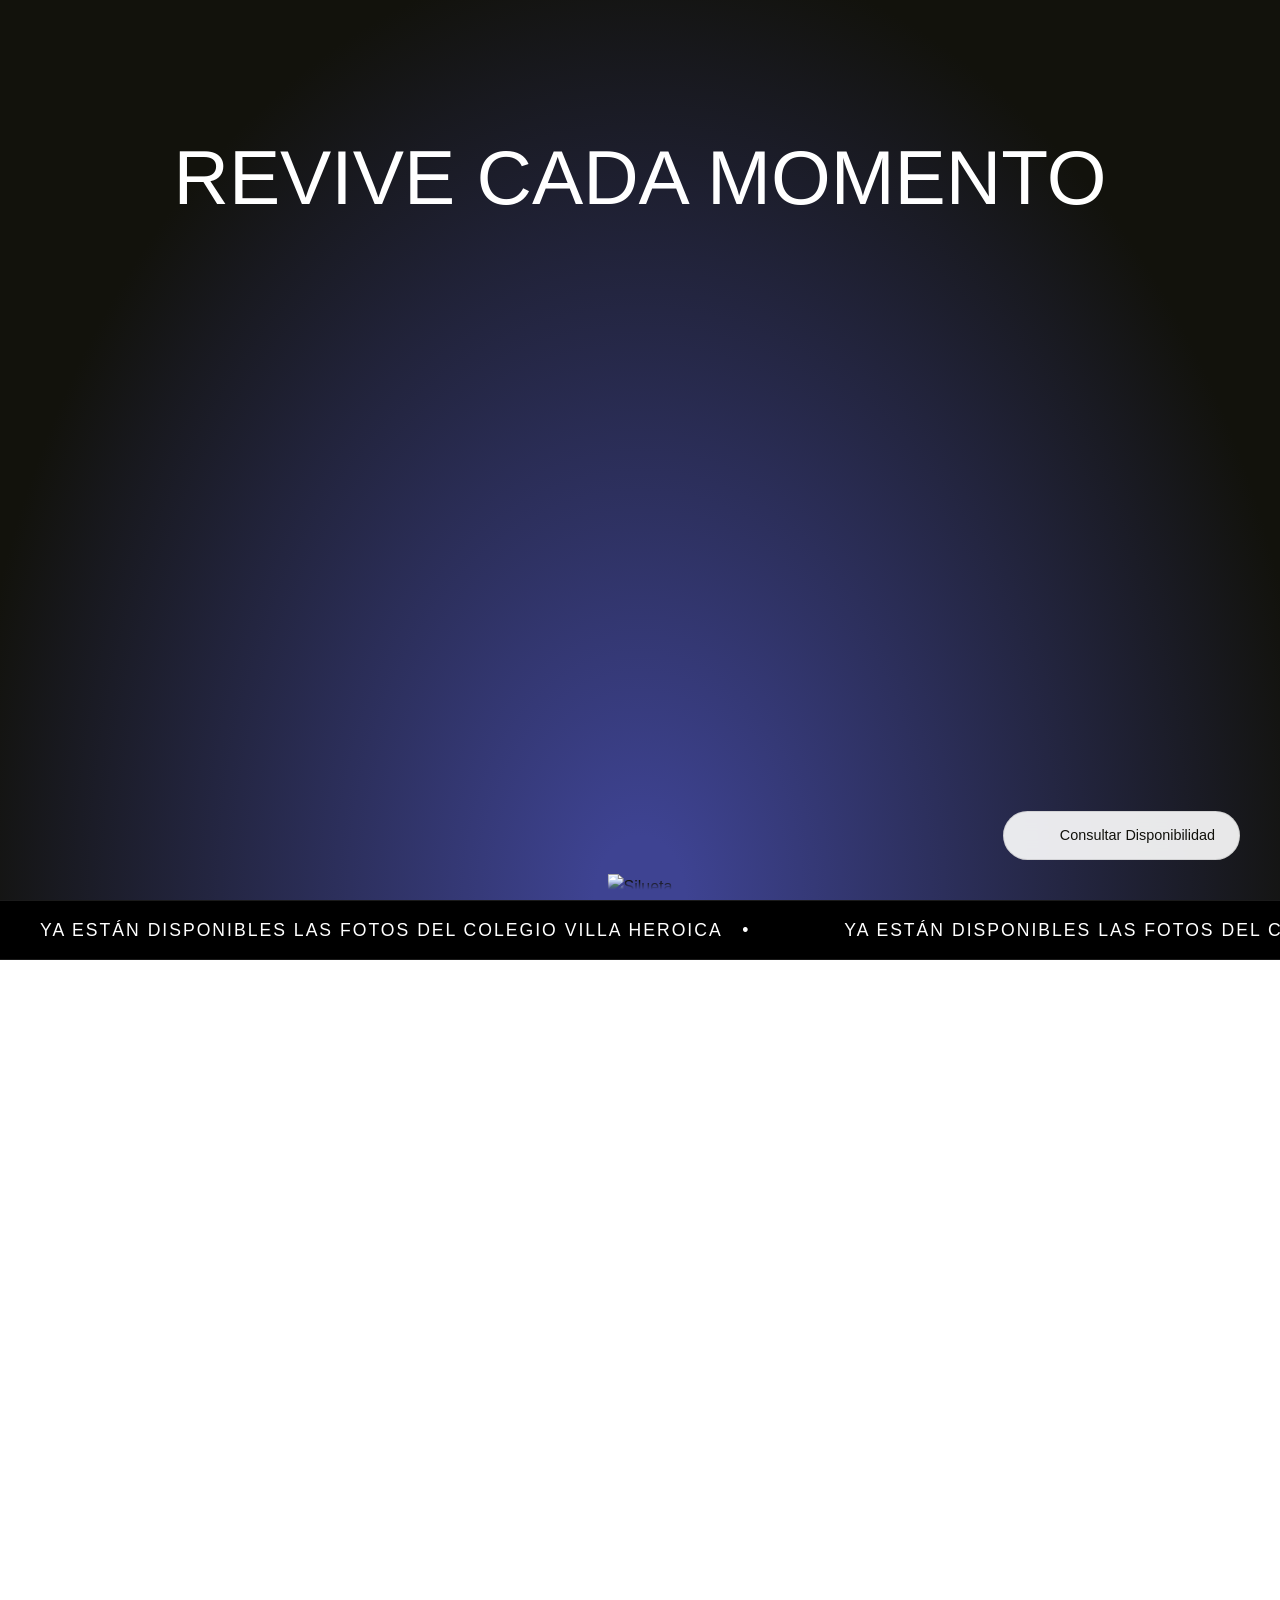
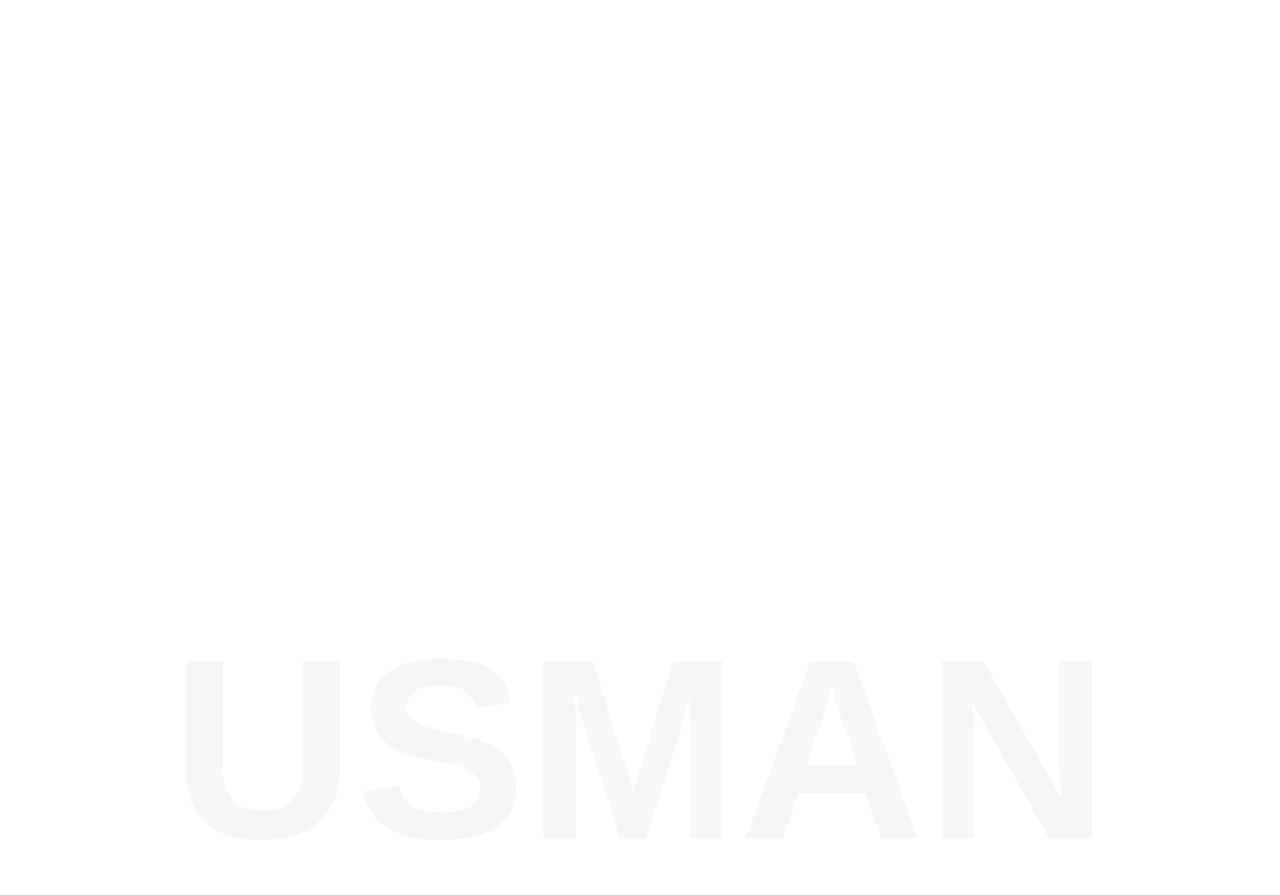
==== commit 9250f2f0: "Replace Google Drive with Supabase; update admin and gallery" ====
--- a/index.html
+++ b/index.html
@@ -5,12 +5,9 @@
     <meta charset="UTF-8">
     <meta name="viewport" content="width=device-width, initial-scale=1.0">
     <title>Usman Mancera | Capturamos el Orgullo</title>
-    <!-- Google Fonts -->
-    <link
-        href="https://fonts.googleapis.com/css2?family=Cinzel:wght@400;600;700&family=Inter:wght@300;400;500;600&display=swap"
-        rel="stylesheet">
     <!-- Lucide Icons -->
     <script src="https://unpkg.com/lucide@latest"></script>
+    <script src="https://cdn.jsdelivr.net/npm/@supabase/supabase-js/dist/umd/supabase.min.js"></script>
     <link rel="stylesheet" href="estilo.css">
 </head>
 
